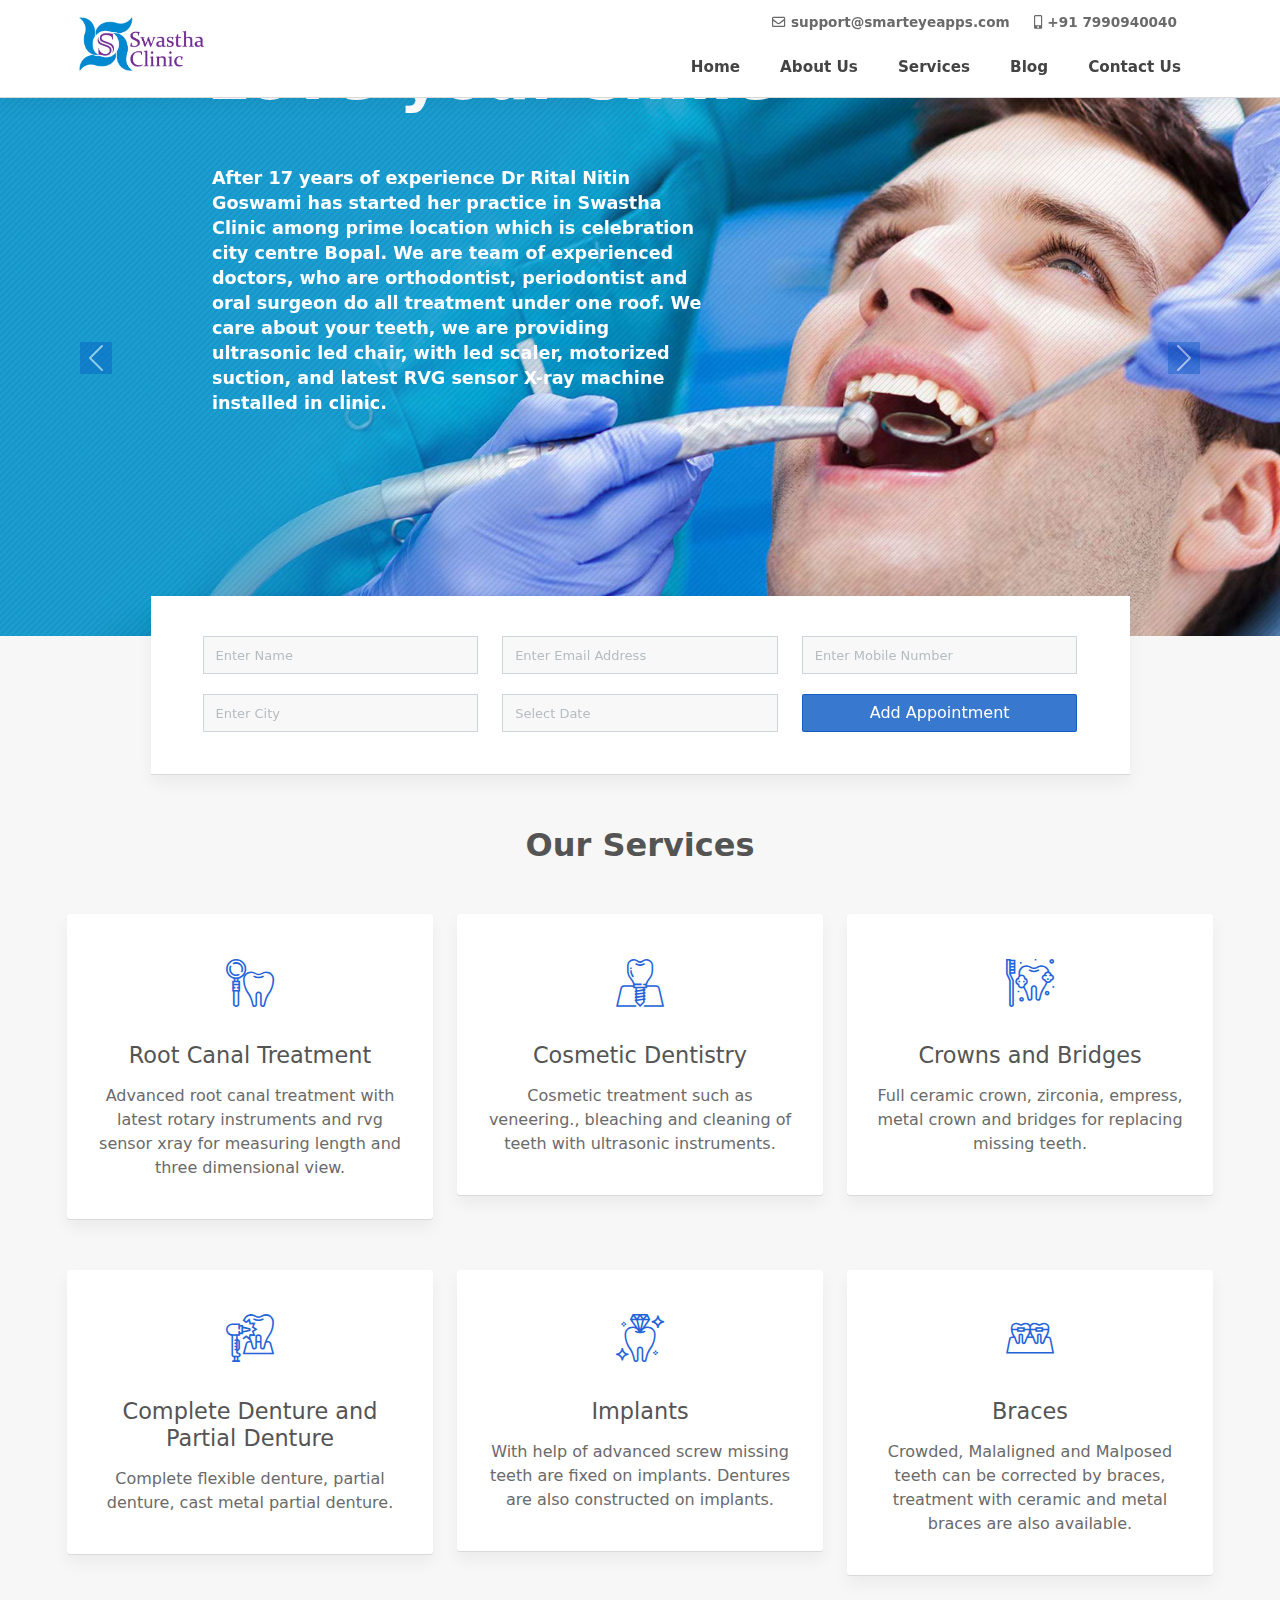
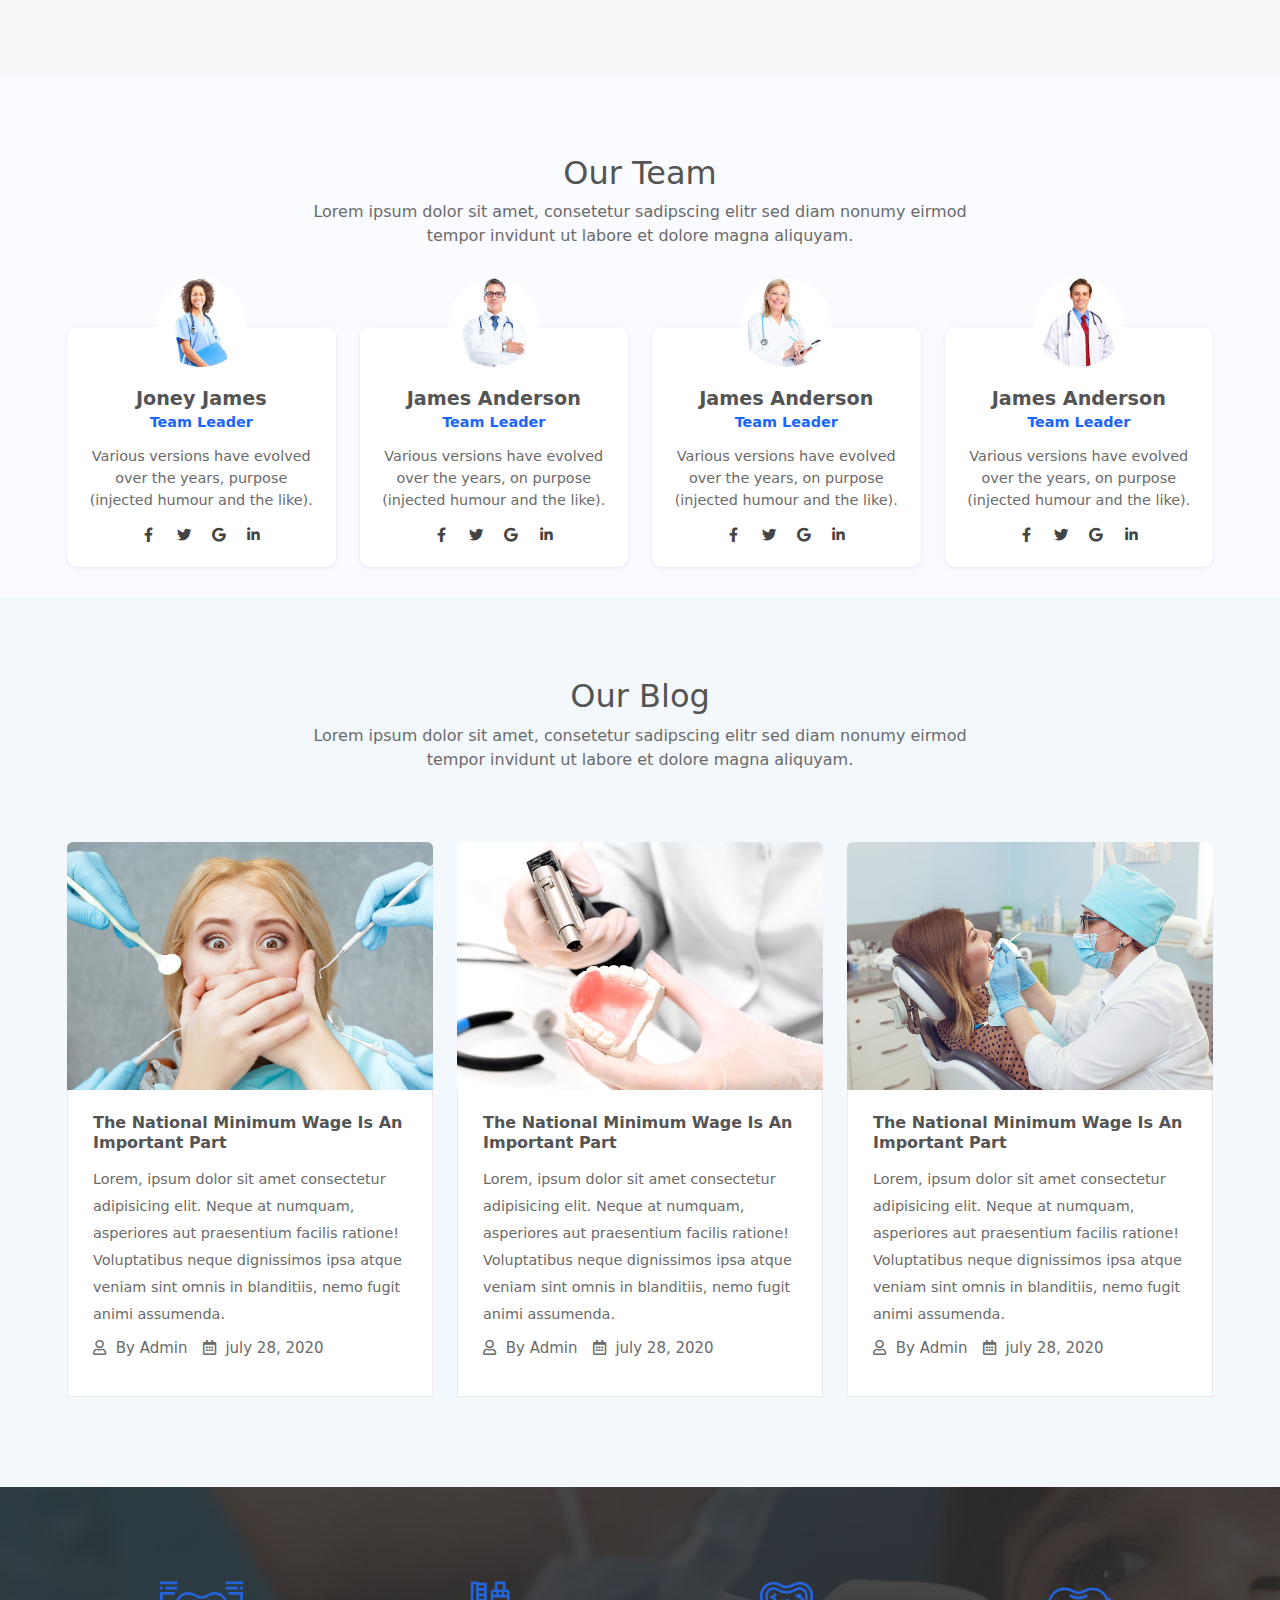
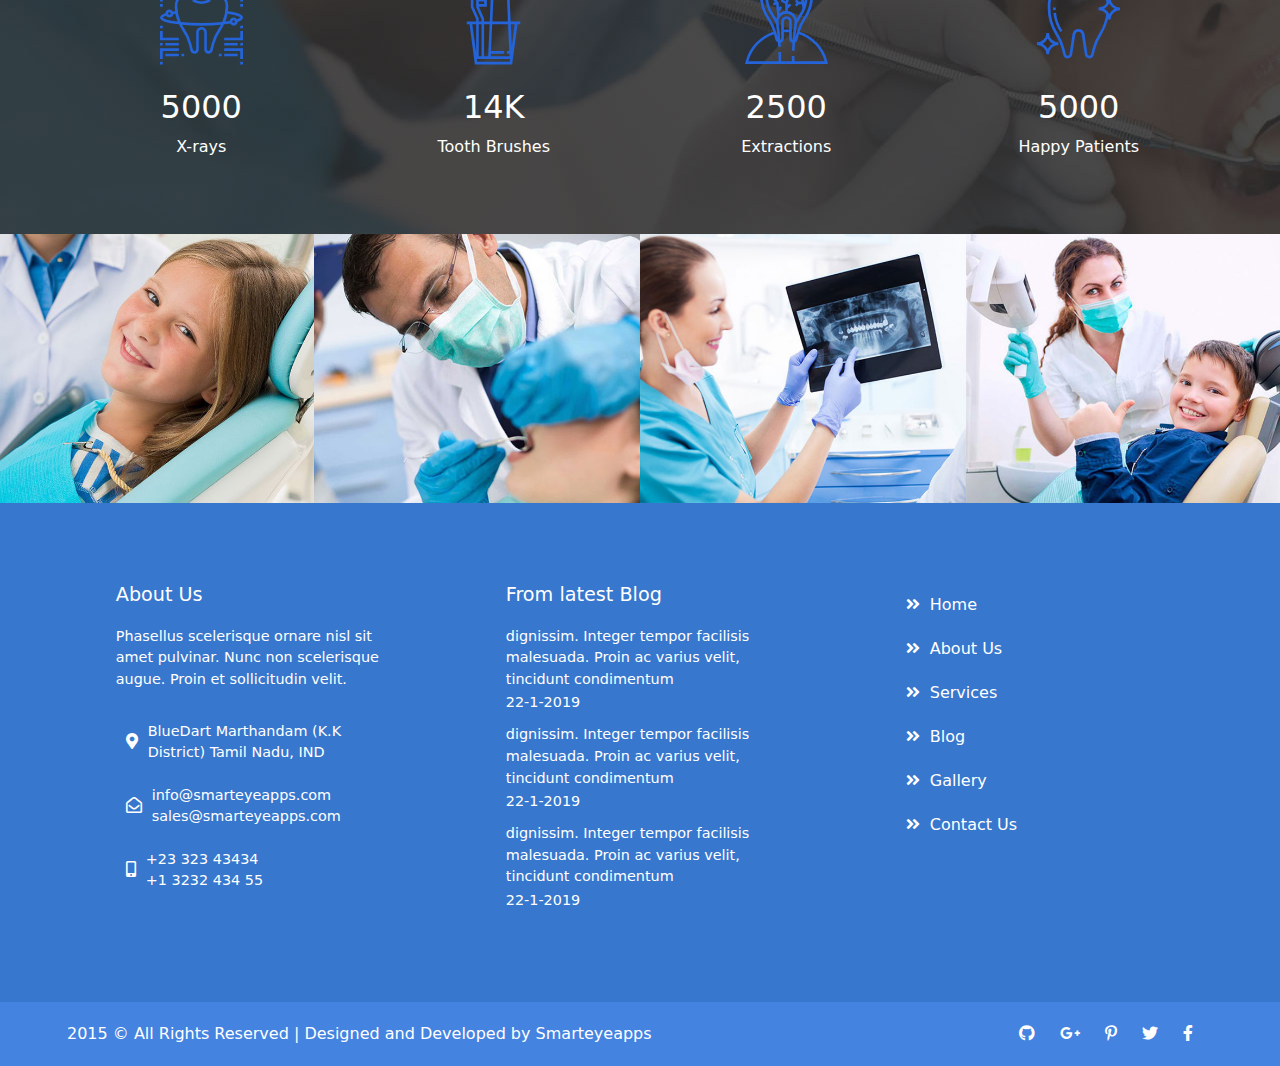
==== index.html @ 9135c77a "fix layout of slider in home page" ====
<!DOCTYPE html>
<html lang="en">
  <head>
    <meta charset="utf-8" />
    <meta
      name="viewport"
      content="width=device-width, initial-scale=1, shrink-to-fit=no"
    />
    <title>Free NGO Resonsive Website Tempalte | Smarteyeapps.com</title>
    <link
      rel="shortcut icon"
      href="assets/images/fav.png"
      type="image/x-icon"
    />
    <link
      href="https://fonts.googleapis.com/css2?family=Ubuntu:wght@400;500&display=swap"
      rel="stylesheet"
    />
    <link rel="shortcut icon" href="assets/images/fav.jpg" />
    <link rel="stylesheet" href="assets/css/bootstrap.min.css" />
    <link
      rel="stylesheet"
      href="https://cdn.jsdelivr.net/npm/bootstrap-icons@1.7.2/font/bootstrap-icons.css"
    />
    <link rel="stylesheet" href="assets/css/all.min.css" />
    <link rel="stylesheet" href="assets/css/style.css" />
    <link rel="stylesheet" href="assets/css/flaticon.css" />
  </head>

  <body>
    <header>
      <div class="head-row container">
        <div class="container">
          <div class="row">
            <div class="col-md-3 logocol">
              <!-- <img src="assets/images/logo.jpg" alt="" /> -->
              <img
                src="assets/images/swastha_logo.png"
                class="site-logo"
                alt=""
              />
              <a
                class="navbar-toggler d-block d-md-none"
                type="button"
                data-bs-toggle="collapse"
                data-bs-target="#navbarNav"
                aria-controls="navbarNav"
                aria-expanded="false"
                aria-label="Toggle navigation"
              >
                <i class="bi bi-list"></i>
              </a>
            </div>
            <div id="navbarNav" class="col-md-9 d-none d-md-block infocol">
              <div class="row d-none d-sm-block float-end info-row">
                <ul>
                  <li>
                    <i class="far fa-envelope"></i> support@smarteyeapps.com
                  </li>
                  <li><i class="fas fa-mobile-alt"></i> +91 7990940040</li>
                </ul>
              </div>
              <div class="nav-row">
                <ul>
                  <li><a href="index.html">Home</a></li>
                  <li><a href="aboutus.html">About Us</a></li>
                  <li><a href="services.html">Services</a></li>
                  <li><a href="blog.html">Blog</a></li>
                  <li><a href="contactus.html">Contact Us</a></li>
                </ul>
              </div>
            </div>
          </div>
        </div>
      </div>
    </header>

    <!--     Slider Code-->
    <div class="slider container-fluid">
      <div
        id="carouselExampleFade"
        class="carousel slide carousel-fade mb-3 mb-md-0"
        data-bs-ride="carousel"
      >
        <div class="carousel-inner">
          <div class="carousel-item active">
            <img
              src="assets/images/slide-1.jpg"
              class="d-block w-100"
              alt="..."
              style="aspect-ratio: 3/1.3; object-fit: cover"
            />
            <div class="carousel-caption d-none d-md-block">
              <h3 class="animate__animated animate__backInLeft text-white">
                Love your smile
              </h3>
              <p class="animate__animated animate__backInRight text-white">
                After 17 years of experience Dr Rital Nitin Goswami has started
                her practice in Swastha Clinic among prime location which is
                celebration city centre Bopal. We are team of experienced
                doctors, who are orthodontist, periodontist and oral surgeon do
                all treatment under one roof. We care about your teeth, we are
                providing ultrasonic led chair, with led scaler, motorized
                suction, and latest RVG sensor X-ray machine installed in
                clinic.
              </p>
            </div>
          </div>
          <div class="carousel-item">
            <img
              src="assets/images/s2.jpg"
              class="d-block w-100"
              alt="..."
              style="aspect-ratio: 3/1.3; object-fit: cover"
            />
            <div class="carousel-caption d-none d-md-block">
              <h3 class="animate__animated animate__backInLeft">
                Love your smile
              </h3>
              <p class="animate__animated animate__backInRight">
                After 17 years of experience Dr Rital Nitin Goswami has started
                her practice in Swastha Clinic among prime location which is
                celebration city centre Bopal. We are team of experienced
                doctors, who are orthodontist, periodontist and oral surgeon do
                all treatment under one roof. We care about your teeth, we are
                providing ultrasonic led chair, with led scaler, motorized
                suction, and latest RVG sensor X-ray machine installed in
                clinic.
              </p>
            </div>
          </div>
        </div>
        <a href="about.html" title="about"></a>
        <button
          class="carousel-control-prev"
          type="button"
          data-bs-target="#carouselExampleFade"
          data-bs-slide="prev"
        >
          <span class="carousel-control-prev-icon" aria-hidden="true"></span>
          <span class="visually-hidden">Previous</span>
        </button>
        <button
          class="carousel-control-next"
          type="button"
          data-bs-target="#carouselExampleFade"
          data-bs-slide="next"
        >
          <span class="carousel-control-next-icon" aria-hidden="true"></span>
          <span class="visually-hidden">Next</span>
        </button>
      </div>
    </div>

    <!--     Appointment Booking Bos-->

    <div class="container-fluid booking-container">
      <div class="container">
        <div class="col-md-10 mx-auto">
          <div class="booking-box row">
            <div class="col-md-4">
              <input
                type="text"
                placeholder="Enter Name"
                class="form-control"
              />
            </div>
            <div class="col-md-4">
              <input
                type="text"
                placeholder="Enter Email Address"
                class="form-control"
              />
            </div>
            <div class="col-md-4">
              <input
                type="text"
                placeholder="Enter Mobile Number"
                class="form-control"
              />
            </div>
            <div class="col-md-4">
              <input
                type="text"
                placeholder="Enter City"
                class="form-control"
              />
            </div>
            <div class="col-md-4">
              <input
                type="text"
                placeholder="Select Date"
                class="form-control"
              />
            </div>
            <div class="col-md-4">
              <button class="btn btn-primary w-100">Add Appointment</button>
            </div>
          </div>
        </div>
      </div>
    </div>

    <!--    Services Starts Here   -->

    <section class="services container-fluid">
      <div class="container">
        <div class="row section-title">
          <h2>Our Services</h2>
          <!-- <p>
            Lorem ipsum dolor sit amet, consectetur adipiscing elit. Morbi
            semper in magna quis tincidunt. Donec at nisi et eros blandit
            elementum fermentum eget augue
          </p> -->
        </div>
        <div class="servic-row row">
          <div class="servic-col col-md-4">
            <div class="servcover">
              <!-- <img src="assets/images/icon/001.png" alt="" /> -->
              <div class="service-icon">
                <i class="flaticon-020-decay"></i>
              </div>
              <h4>Root Canal Treatment</h4>
              <p>
                Advanced root canal treatment with latest rotary instruments and
                rvg sensor xray for measuring length and three dimensional view.
              </p>
            </div>
          </div>
          <div class="servic-col col-md-4">
            <div class="servcover">
              <!-- <img src="assets/images/icon/002.png" alt="" /> -->
              <div class="service-icon">
                <i class="flaticon-011-implants"></i>
              </div>
              <h4>Cosmetic Dentistry</h4>
              <p>
                Cosmetic treatment such as veneering., bleaching and cleaning of
                teeth with ultrasonic instruments.
              </p>
            </div>
          </div>
          <div class="servic-col col-md-4">
            <div class="servcover">
              <!-- <img src="assets/images/icon/003.png" alt="" /> -->
              <div class="service-icon">
                <i class="flaticon-024-toothbrush"></i>
              </div>
              <h4>Crowns and Bridges</h4>
              <p>
                Full ceramic crown, zirconia, empress, metal crown and bridges
                for replacing missing teeth.
              </p>
            </div>
          </div>
          <div class="servic-col col-md-4">
            <div class="servcover">
              <!-- <img src="assets/images/icon/004.png" alt="" /> -->
              <div class="service-icon">
                <i class="flaticon-019-dentist"></i>
              </div>
              <h4>Complete Denture and Partial Denture</h4>
              <p>
                Complete flexible denture, partial denture, cast metal partial
                denture.
              </p>
            </div>
          </div>
          <div class="servic-col col-md-4">
            <div class="servcover">
              <!-- <img src="assets/images/icon/005.png" alt="" /> -->
              <div class="service-icon">
                <i class="flaticon-001-tooth-4"></i>
              </div>
              <h4>Implants</h4>
              <p>
                With help of advanced screw missing teeth are fixed on implants.
                Dentures are also constructed on implants.
              </p>
            </div>
          </div>
          <div class="servic-col col-md-4">
            <div class="servcover">
              <!-- <img src="assets/images/icon/006.png" alt="" /> -->
              <div class="service-icon">
                <i class="flaticon-029-braces"></i>
              </div>
              <h4>Braces</h4>
              <p>
                Crowded, Malaligned and Malposed teeth can be corrected by
                braces, treatment with ceramic and metal braces are also
                available.
              </p>
            </div>
          </div>
        </div>
      </div>
    </section>

    <!--    Team Member Starts Here   -->

    <section id="teacher" class="team-member pt-5 contaienr-fluid">
      <div class="container">
        <div class="session-title">
          <h2>Our Team</h2>
          <p>
            Lorem ipsum dolor sit amet, consetetur sadipscing elitr sed diam
            nonumy eirmod <br />
            tempor invidunt ut labore et dolore magna aliquyam.
          </p>
        </div>
        <div class="team-row team row">
          <div class="team-col col-md-3">
            <div class="teamdiv">
              <div class="image-part">
                <img src="assets/images/team/d4.jpg" alt="" />
              </div>
              <div class="detail-part">
                <h3>Joney James</h3>
                <span>Team Leader</span>
                <p>
                  Various versions have evolved over the years, purpose
                  (injected humour and the like).
                </p>
                <div class="social-links">
                  <a href="#" tabindex="-1"
                    ><i class="fab fa-facebook-f"></i
                  ></a>
                  <a href="#" tabindex="-1"><i class="fab fa-twitter"></i></a>
                  <a href="#" tabindex="-1"><i class="fab fa-google"></i></a>
                  <a href="#" tabindex="-1"
                    ><i class="fab fa-linkedin-in"></i
                  ></a>
                </div>
              </div>
            </div>
          </div>
          <div class="team-col col-md-3">
            <div class="teamdiv">
              <div class="image-part">
                <img src="assets/images/team/d3.jpg" alt="" />
              </div>
              <div class="detail-part">
                <h3>James Anderson</h3>
                <span>Team Leader</span>
                <p>
                  Various versions have evolved over the years, on purpose
                  (injected humour and the like).
                </p>
                <div class="social-links">
                  <a href="#" tabindex="-1"
                    ><i class="fab fa-facebook-f"></i
                  ></a>
                  <a href="#" tabindex="-1"><i class="fab fa-twitter"></i></a>
                  <a href="#" tabindex="-1"><i class="fab fa-google"></i></a>
                  <a href="#" tabindex="-1"
                    ><i class="fab fa-linkedin-in"></i
                  ></a>
                </div>
              </div>
            </div>
          </div>
          <div class="team-col col-md-3">
            <div class="teamdiv">
              <div class="image-part">
                <img src="assets/images/team/d2.jpg" alt="" />
              </div>
              <div class="detail-part">
                <h3>James Anderson</h3>
                <span>Team Leader</span>
                <p>
                  Various versions have evolved over the years, on purpose
                  (injected humour and the like).
                </p>
                <div class="social-links">
                  <a href="#" tabindex="-1"
                    ><i class="fab fa-facebook-f"></i
                  ></a>
                  <a href="#" tabindex="-1"><i class="fab fa-twitter"></i></a>
                  <a href="#" tabindex="-1"><i class="fab fa-google"></i></a>
                  <a href="#" tabindex="-1"
                    ><i class="fab fa-linkedin-in"></i
                  ></a>
                </div>
              </div>
            </div>
          </div>
          <div class="team-col col-md-3">
            <div class="teamdiv">
              <div class="image-part">
                <img src="assets/images/team/d1.jpg" alt="" />
              </div>
              <div class="detail-part">
                <h3>James Anderson</h3>
                <span>Team Leader</span>
                <p>
                  Various versions have evolved over the years, on purpose
                  (injected humour and the like).
                </p>
                <div class="social-links">
                  <a href="#" tabindex="-1"
                    ><i class="fab fa-facebook-f"></i
                  ></a>
                  <a href="#" tabindex="-1"><i class="fab fa-twitter"></i></a>
                  <a href="#" tabindex="-1"><i class="fab fa-google"></i></a>
                  <a href="#" tabindex="-1"
                    ><i class="fab fa-linkedin-in"></i
                  ></a>
                </div>
              </div>
            </div>
          </div>
        </div>
      </div>
    </section>

    <section class="bg-06">
      <div class="container">
        <div class="row">
          <div class="session-title">
            <h2>Our Blog</h2>
            <p>
              Lorem ipsum dolor sit amet, consetetur sadipscing elitr sed diam
              nonumy eirmod <br />
              tempor invidunt ut labore et dolore magna aliquyam.
            </p>
          </div>

          <div class="col-lg-4 col-md-4 col-sm-6 col-12">
            <article class="blog-sub">
              <div class="blog-content">
                <img src="assets/images/blog/b1.jpg" />
              </div>
              <div class="blog-content-section">
                <div class="blo-content-title">
                  <h4>The National Minimum Wage Is An Important Part</h4>
                  <p>
                    Lorem, ipsum dolor sit amet consectetur adipisicing elit.
                    Neque at numquam, asperiores aut praesentium facilis
                    ratione! Voluptatibus neque dignissimos ipsa atque veniam
                    sint omnis in blanditiis, nemo fugit animi assumenda.
                  </p>
                </div>
                <div class="blog-admin">
                  <ol>
                    <li><i class="far fa-user"></i> By Admin</li>
                    <li><i class="far fa-calendar-alt"></i> july 28, 2020</li>
                  </ol>
                </div>
              </div>
            </article>
          </div>

          <div class="col-lg-4 col-md-4 col-sm-6 col-12">
            <article class="blog-sub">
              <div class="blog-content">
                <img src="assets/images/blog/b2.jpg" />
              </div>
              <div class="blog-content-section">
                <div class="blo-content-title">
                  <h4>The National Minimum Wage Is An Important Part</h4>
                  <p>
                    Lorem, ipsum dolor sit amet consectetur adipisicing elit.
                    Neque at numquam, asperiores aut praesentium facilis
                    ratione! Voluptatibus neque dignissimos ipsa atque veniam
                    sint omnis in blanditiis, nemo fugit animi assumenda.
                  </p>
                </div>
                <div class="blog-admin">
                  <ol>
                    <li><i class="far fa-user"></i> By Admin</li>
                    <li><i class="far fa-calendar-alt"></i> july 28, 2020</li>
                  </ol>
                </div>
              </div>
            </article>
          </div>

          <div class="col-lg-4 col-md-4 col-sm-6 col-12">
            <article class="blog-sub">
              <div class="blog-content">
                <img src="assets/images/blog/b3.jpg" />
              </div>
              <div class="blog-content-section">
                <div class="blo-content-title">
                  <h4>The National Minimum Wage Is An Important Part</h4>
                  <p>
                    Lorem, ipsum dolor sit amet consectetur adipisicing elit.
                    Neque at numquam, asperiores aut praesentium facilis
                    ratione! Voluptatibus neque dignissimos ipsa atque veniam
                    sint omnis in blanditiis, nemo fugit animi assumenda.
                  </p>
                </div>
                <div class="blog-admin">
                  <ol>
                    <li><i class="far fa-user"></i> By Admin</li>
                    <li><i class="far fa-calendar-alt"></i> july 28, 2020</li>
                  </ol>
                </div>
              </div>
            </article>
          </div>
        </div>
      </div>
    </section>

    <!-- Facts section -->
    <section
      class="facts-section set-bg d-flex justify-content-center align-items-center"
    >
      <div class="container">
        <div class="row">
          <div
            class="col-md-3 col-sm-6 fact mb-3 d-flex flex-column align-items-center justify-content-center"
          >
            <i class="flaticon-003-tooth-3"></i>
            <h2>5000</h2>
            <p class="text-center">X-rays</p>
          </div>
          <div
            class="col-md-3 col-sm-6 fact mb-3 d-flex flex-column align-items-center justify-content-center"
          >
            <i class="flaticon-002-toothbrush-1"></i>
            <h2>14K</h2>
            <p class="text-center">Tooth Brushes</p>
          </div>
          <div
            class="col-md-3 col-sm-6 fact mb-3 d-flex flex-column align-items-center justify-content-center"
          >
            <i class="flaticon-030-tooth"></i>
            <h2>2500</h2>
            <p class="text-center">Extractions</p>
          </div>
          <div
            class="col-md-3 col-sm-6 fact mb-3 d-flex flex-column align-items-center justify-content-center"
          >
            <i class="flaticon-023-tooth-1"></i>
            <h2>5000</h2>
            <p class="text-center">Happy Patients</p>
          </div>
        </div>
      </div>
    </section>

    <!-- Gallery -->

    <div id="gallery" class="gallery-section">
      <div class="container-fluid">
        <div class="row">
          <div class="col-lg-3 col-sm-6 p-0">
            <img id="myImg1" src="assets/images/gallery/1.jpg" alt="" />
          </div>
          <div class="col-lg-3 col-sm-6 p-0">
            <img id="myImg2" src="assets/images/gallery/2.jpg" alt="" />
          </div>
          <div class="col-lg-3 col-sm-6 p-0">
            <img id="myImg3" src="assets/images/gallery/3.jpg" alt="" />
          </div>
          <div class="col-lg-3 col-sm-6 p-0">
            <img id="myImg4" src="assets/images/gallery/4.jpg" alt="" />
          </div>
        </div>
      </div>
    </div>

    <footer>
      <div class="container">
        <div class="row d-flex justify-content-around">
          <div class="col-md-3 about">
            <h2>About Us</h2>
            <p>
              Phasellus scelerisque ornare nisl sit amet pulvinar. Nunc non
              scelerisque augue. Proin et sollicitudin velit.
            </p>

            <div class="foot-address">
              <div class="icon">
                <i class="fas fa-map-marker-alt"></i>
              </div>
              <div class="addet">
                BlueDart Marthandam (K.K District) Tamil Nadu, IND
              </div>
            </div>
            <div class="foot-address">
              <div class="icon">
                <i class="far fa-envelope-open"></i>
              </div>
              <div class="addet">
                info@smarteyeapps.com <br />
                sales@smarteyeapps.com
              </div>
            </div>
            <div class="foot-address">
              <div class="icon">
                <i class="fas fa-mobile-alt"></i>
              </div>
              <div class="addet">
                +23 323 43434 <br />
                +1 3232 434 55
              </div>
            </div>
          </div>
          <div class="col-md-3 fotblog">
            <h2>From latest Blog</h2>
            <div class="blohjb">
              <p>
                dignissim. Integer tempor facilisis malesuada. Proin ac varius
                velit, tincidunt condimentum
              </p>
              <span>22-1-2019</span>
            </div>
            <div class="blohjb">
              <p>
                dignissim. Integer tempor facilisis malesuada. Proin ac varius
                velit, tincidunt condimentum
              </p>
              <span>22-1-2019</span>
            </div>
            <div class="blohjb">
              <p>
                dignissim. Integer tempor facilisis malesuada. Proin ac varius
                velit, tincidunt condimentum
              </p>
              <span>22-1-2019</span>
            </div>
          </div>
          <div class="col-md-3 glink">
            <ul>
              <li>
                <a href="index.html"
                  ><i class="fas fa-angle-double-right"></i>Home</a
                >
              </li>
              <li>
                <a href="aboutus.html"
                  ><i class="fas fa-angle-double-right"></i>About Us</a
                >
              </li>
              <li>
                <a href="services.html"
                  ><i class="fas fa-angle-double-right"></i>Services</a
                >
              </li>
              <li>
                <a href="blog.html"
                  ><i class="fas fa-angle-double-right"></i>Blog</a
                >
              </li>
              <li>
                <a href="index.html#gallery"
                  ><i class="fas fa-angle-double-right"></i>Gallery</a
                >
              </li>
              <li>
                <a href="contactus.html"
                  ><i class="fas fa-angle-double-right"></i>Contact Us</a
                >
              </li>
            </ul>
          </div>
          <!-- <div class="col-md-3 tags">
            <h2>Opening Hours</h2>
            <p class="mb-3" style="font-weight: 500">Monday - Saturday</p>
            <div class="d-flex flex-column gap-2" style="font-size: 0.9rem">
              <p>Morning: 9:00 AM - 1:00 PM</p>
              <p>Evening: 4:00 PM - 8:00 PM</p>
            </div>
          </div> -->
          <!-- <div class="col-md-3 tags">
            <h2>Easy Tags</h2>
            <ul>
              <li>Finance</li>
              <li>Web Design</li>
              <li>Internet Pro</li>
              <li>Node Js</li>
              <li>Java Swing</li>
              <li>Angular Js</li>
              <li>Vue Js</li>
            </ul>
          </div> -->
        </div>
      </div>
    </footer>
    <div class="copy">
      <div class="container">
        <a href="https://www.smarteyeapps.com/"
          >2015 &copy; All Rights Reserved | Designed and Developed by
          Smarteyeapps</a
        >
        <span>
          <a><i class="fab fa-github"></i></a>
          <a><i class="fab fa-google-plus-g"></i></a>
          <a><i class="fab fa-pinterest-p"></i></a>
          <a><i class="fab fa-twitter"></i></a>
          <a
            href="https://www.facebook.com/Swastha-dental-clinic-2332817366838976/"
            target="_blank"
            ><i class="fab fa-facebook-f"></i
          ></a>
        </span>
      </div>
    </div>

    <!-- <section
      class="footer-top-section set-bg"
      data-setbg="assets/images/footer-bg.jpg"
    >
      <div class="container">
        <div class="row">
          <div class="col-lg-6">
            <div class="footer-widget">
              <div class="fw-about">
                <img
                  src="./assets/images/swastha_logo.png"
                  class="w-50 mx-auto d-block footer-logo"
                  alt=""
                />
                <div class="fw-social">
                  <a
                    href="https://www.facebook.com/Swastha-dental-clinic-2332817366838976/"
                    target="_blank"
                    ><i class="fab fa-facebook"></i
                  ></a>
                  <a href=""><i class="fab fa-twitter"></i></a>
                </div>
              </div>
            </div>
          </div>
          <div class="col-lg-6 col-md-7">
            <div class="footer-widget">
              <div class="fw-timetable">
                <div class="fw-title">Opening Hours</div>
                <div class="days">Monday - Saturday</div>
                <div class="timetable-content">
                  <table>
                    <tr> -->
    <!-- <td>Monday - Saturday</td> -->
    <!-- <td>9:00 AM - 8:00 PM</td> -->
    <!-- </tr> -->
    <!-- <tr>
                    <td>Tuesday</td>
                    <td>9:00 AM - 8:00 PM</td>
                  </tr>
                  <tr>
                    <td>Wednesday</td>
                    <td>9:00 AM - 8:00 PM</td>
                  </tr>
                  <tr>
                    <td>Thursday</td>
                    <td>9:00 AM - 8:00 PM</td>
                  </tr>
                  <tr>
                    <td>Friday</td>
                    <td>9:00 AM - 8:00 PM</td>
                  </tr>
                  <tr>
                    <td>Saturday</td>
                    <td>9:00 AM - 8:00 PM</td>
                  </tr>
                  <tr></tr> -->
    <!-- <tr>
                      <td>Morning: 9:00 AM - 1:00 PM</td>
                    </tr>
                    <tr>
                      <td>Evening: 4:00 PM - 8:00 PM</td>
                    </tr> -->
    <!-- <p>Break Time:  1:00 PM - 4:00 PM  </p> -->
    <!-- </table>
                </div>
              </div>
            </div>
          </div>
        </div>
      </div>
    </section>  -->
  </body>

  <script src="assets/js/jquery-3.2.1.min.js"></script>
  <script src="assets/js/popper.min.js"></script>
  <script src="assets/js/bootstrap.bundle.min.js"></script>
  <script src="assets/plugins/scroll-fixed/jquery-scrolltofixed-min.js"></script>
  <script src="assets/js/script.js"></script>
</html>
---- assets/css/style.css ----
/* =======================================================================
Template Name: Youtubers
Author:  SmartEye Technologies
Author URI: www.smarteyeapps.com
Version: 1.0
coder name:Prabin Raja
Description: This Template is created for Youtubers
======================================================================= */
/* ===================================== Import Variables ================================== */
@import url(https://fonts.googleapis.com/css?family=Montserrat:300,400,600,700);
@import url(https://fonts.googleapis.com/css?family=Arimo:300,400,400italic,700,700italic);
/* ===================================== Basic CSS ==================================== */
* {
  margin: 0px;
  padding: 0px;
  list-style: none;
}

img {
  max-width: 100%;
}

a {
  text-decoration: none;
  outline: none;
  color: #444;
}

a:hover {
  color: #444;
}

ul {
  margin-bottom: 0;
  padding-left: 0;
}

a:hover,
a:focus,
input,
textarea {
  text-decoration: none;
  outline: none;
}

.center {
  text-align: center;
}

.left {
  text-align: left;
}

.right {
  text-align: right;
}

.cp {
  cursor: pointer;
}

html,
body {
  height: 100%;
}

p {
  margin-bottom: 0px;
  width: 100%;
}

.no-padding {
  padding: 0px;
}

.no-margin {
  margin: 0px;
}

.hid {
  display: none;
}

.top-mar {
  margin-top: 15px;
}

.h-100 {
  height: 100%;
}

::placeholder {
  color: #747f8a !important;
  font-size: 13px;
  opacity: 0.5 !important;
}

.container-fluid {
  padding: 0px;
}

h1,
h2,
h3,
h4,
h5,
h6 {
  color: #545454;
}

body {
  background-color: #f1f1f145 !important;
  -webkit-font-smoothing: antialiased;
  -moz-osx-font-smoothing: grayscale;
  text-rendering: optimizeLegibility;
  color: #6a6a6a;
  overflow-x: hidden;
}

.section-title {
  padding: 30px;
  margin: 0px;
  margin-bottom: 20px;
}
@media screen and (max-width: 767px) {
  .section-title {
    padding: 5px;
  }
}
.section-title h2 {
  width: 100%;
  text-align: center;
  font-weight: 600;
  margin-bottom: 0px;
}
.section-title p {
  max-width: 850px;
  text-align: center;
  float: none;
  margin: auto;
  font-size: 0.9rem;
  margin-top: 6px;
}
.section-title span {
  float: right;
  font-style: italic;
}

.inner-title {
  padding: 20px;
  padding-left: 0px;
  margin: 0px;
  margin-bottom: 10px;
  padding-bottom: 0px;
  border-bottom: 1px solid #ccccccc4;
  display: block;
  padding-right: 0px;
}
.inner-title h2 {
  width: 100%;
  text-align: center;
  font-size: 1rem;
  font-weight: 600;
  text-align: left;
  border-bottom: 1px solid #863dd9;
  padding-bottom: 10px;
  margin-bottom: 0px;
  width: 300px;
}
.inner-title p {
  width: 100%;
  text-align: center;
}
.inner-title .btn {
  float: right;
  margin-top: -38px;
  font-weight: 600;
  font-size: 0.8rem;
}

.page-nav {
  background-size: 100%;
  padding: 68px;
  padding-top: 145px;
  text-align: center;
  background-color: #eaeaea;
}
.page-nav ul {
  float: none;
  margin: auto;
}
@media screen and (max-width: 992px) {
  .page-nav {
    background-size: auto;
  }
}
@media screen and (max-width: 767px) {
  .page-nav {
    padding-top: 140px;
    padding-bottom: 40px;
  }
}
@media screen and (max-width: 356px) {
  .page-nav {
    padding-top: 140px;
    padding-bottom: 40px;
  }
}
.page-nav h2 {
  font-size: 28px;
  width: 100%;
  font-weight: 700;
  color: #444;
  text-align: left;
  padding-left: 30px;
}
@media screen and (max-width: 600px) {
  .page-nav h2 {
    font-size: 26px;
  }
}
.page-nav ul li {
  float: left;
  margin-right: 10px;
  margin-top: 10px;
  font-size: 16px;
  font-size: 0.93rem;
  font-weight: 600;
  color: #444;
}
.page-nav ul li i {
  width: 30px;
  text-align: center;
  color: #444;
}
.page-nav ul li a {
  color: #444;
  font-size: 0.93rem;
  font-weight: 600;
}

.btn-success {
  background-color: #51be78;
  border-color: #51be78;
}
.btn-success:hover {
  background-color: #51be78 !important;
  border-color: #51be78 !important;
}
.btn-success:active {
  background-color: #51be78 !important;
  border-color: #51be78 !important;
}
.btn-success:focus {
  background-color: #51be78 !important;
  border-color: #51be78 !important;
  box-shadow: none !important;
}

.btn-primary {
  background-color: rgba(6, 86, 194, 0.8);
  border-color: rgba(6, 86, 194, 0.8);
}
.btn-primary:hover {
  background-color: rgba(6, 86, 194, 0.8) !important;
  border-color: rgba(6, 86, 194, 0.8) !important;
}
.btn-primary:active {
  background-color: rgba(6, 86, 194, 0.8) !important;
  border-color: rgba(6, 86, 194, 0.8) !important;
}
.btn-primary:focus {
  background-color: rgba(6, 86, 194, 0.8) !important;
  border-color: rgba(6, 86, 194, 0.8) !important;
  box-shadow: none !important;
}

.btn {
  box-shadow: 0 3px 1px -2px rgba(0, 0, 0, 0.2), 0 2px 2px 0 rgba(0, 0, 0, 0.14),
    0 1px 5px 0 rgba(0, 0, 0, 0.12);
  border-radius: 2px;
}

.form-control:focus {
  box-shadow: none !important;
  border: 1px solid #ccc;
}

.btn-light {
  background-color: #fff;
  color: #3f3f3f;
}

.collapse.show {
  display: block !important;
}

.form-control:focus {
  box-shadow: none;
  border: 1px solid #ccc;
}

.form-control {
  background-color: #f8f8f8;
  margin-bottom: 20px;
}
.form-control:focus {
  background-color: #fff;
  border-color: #ccc;
}

.container {
  max-width: 1170px;
}
@media screen and (max-width: 575px) {
  .container {
    padding: 10px 15px;
  }
}

header {
  background-color: #fff;
  box-shadow: 0 0.5rem 1rem rgba(0, 0, 0, 0.05),
    inset 0 -1px 0 rgba(0, 0, 0, 0.15);
  position: absolute;
  z-index: 999;
  width: 100%;
}

.contact-header {
  position: static;
}

@media screen and (max-width: 575px) {
  header .head-row {
    padding: 0px;
  }
}
header .logocol {
  padding-top: 17px;
}
header .logocol img {
  max-width: 250px;
}
@media screen and (max-width: 767px) {
  header .logocol img {
    margin-bottom: 10px;
  }
}
@media screen and (max-width: 767px) {
  header .logocol {
    padding-right: 0px;
  }
}
header .infocol .info-row {
  margin-right: auto;
  float: right;
}
header .infocol .info-row ul li {
  float: left;
  padding-right: 15px;
  padding: 12px;
  font-weight: 600;
  font-size: 0.85rem;
}
header .infocol .nav-row {
  display: inline-block;
  width: 100%;
}
header .infocol .nav-row ul {
  float: right;
}
@media screen and (max-width: 575px) {
  header .infocol .nav-row ul {
    width: 100%;
  }
}
header .infocol .nav-row ul li {
  float: left;
  padding: 12px 20px;
  font-weight: 600;
  font-size: 0.95rem;
}
@media screen and (max-width: 575px) {
  header .infocol .nav-row ul li {
    float: none;
    width: 100%;
  }
}
header .navbar-toggler {
  float: right;
}
header .navbar-toggler i {
  font-size: 2rem;
  margin-top: 5px;
}

.header-info {
  padding-top: 46px;
  padding-bottom: 7px;
  border-top: 1px solid #dce1e5;
  background: #eff2f4;
}
.hi-item {
  margin-bottom: 30px;
}
.hi-item .hs-icon {
  float: left;
  margin-right: 22px;
}
.hi-item .hi-content {
  padding-left: 40px;
}
.hi-item .hi-content p {
  font-size: 16px;
  color: #8e8e8e;
  margin-bottom: 0;
}

.slider {
  padding-top: 80px;
  border-top: 1px solid #ccc;
}
@media screen and (max-width: 767px) {
  .slider {
    padding-top: 81x;
  }
}
@media screen and (max-width: 575px) {
  .slider {
    padding-top: 101px;
  }
}
.slider .carousel-caption {
  bottom: 190px;
}
@media screen and (max-width: 930px) {
  .slider .carousel-caption {
    bottom: 70px;
  }
}
@media screen and (max-width: 1130px) {
  .slider .carousel-caption {
    /* bottom: 70px; */
    bottom: 30px;
  }
  .slider .carousel-caption h3 {
    font-size: 2rem !important;
  }
  .slider .carousel-caption .container {
    padding: 0px;
  }
}
.slider .carousel-caption h3 {
  width: fit-content;
  text-align: left;
  color: rgba(6, 86, 194, 0.8);
  padding: 10px 15px;
  font-size: 4rem;
  font-weight: 600;
  margin-bottom: 30px;
}
.slider .carousel-caption p {
  color: rgba(6, 86, 194, 0.8);
  width: 60%;
  text-align: left;
  padding: 10px 20px;
  font-weight: 600;
  font-size: 1rem;
  line-height: 25px;
  font-size: 1.1rem;
}
.slider .carousel-control-prev-icon {
  background-color: rgba(6, 86, 194, 0.8);
  padding: 10px;
}
.slider .carousel-control-next-icon {
  background-color: rgba(6, 86, 194, 0.8);
}

.booking-container {
  position: absolute;
  margin-top: -40px;
  z-index: 999;
}
.booking-container .booking-box {
  background-color: #fff;
  box-shadow: 0 0.5rem 1rem rgba(0, 0, 0, 0.05),
    inset 0 -1px 0 rgba(0, 0, 0, 0.15);
  padding: 40px;
  padding-bottom: 23px;
}
.booking-container .booking-box input {
  border-radius: 0px;
}
.booking-container .booking-box button {
  box-shadow: none;
}

.services {
  background-color: #f7f7f7;
  padding: 50px;
  padding-top: 160px;
}
@media screen and (max-width: 940px) {
  .services {
    padding: 30px 10px;
  }
}
.services .servic-row .servcover {
  border-radius: 10px;
  box-shadow: 0 0.5rem 1rem rgba(0, 0, 0, 0.05),
    inset 0 -1px 0 rgba(0, 0, 0, 0.15);
  background-color: #fff;
  padding: 30px;
  text-align: center;
}
.services .servic-row .servcover img,
.services .servic-row .servcover {
  margin-bottom: 20px;
  border-radius: 3px;
}
.services .servic-row .servcover h4 {
  margin-bottom: 15px;
  font-size: 1.4rem;
}
.services .servic-row .servcover p {
  margin-bottom: 10px;
}
.services .servic-row .span {
  background-color: #17adb6;
  color: #fff;
  padding: 5px 25px;
  font-weight: 600;
  border-radius: 15px;
  box-shadow: 0 2px 5px 0 rgba(0, 0, 0, 0.16), 0 2px 10px 0 rgba(0, 0, 0, 0.12);
  margin: auto;
  margin-top: -17px;
  margin-left: -20px;
  width: 120px;
}
.services .servic-row .servic-col {
  text-align: center;
  margin-bottom: 30px;
}
.services .servic-row .mor-cover {
  position: absolute;
  margin-top: -15px;
}

.team-member {
  background-color: #f9fbff;
}

.team-row .team-col .teamdiv {
  margin-bottom: 30px;
}

.team-row .team-col .teamdiv .image-part {
  text-align: center;
}

.team-row .team-col .teamdiv .image-part img {
  width: 90px;
  border-radius: 50px;
  margin-bottom: -40px;
}

.team-row .team-col .teamdiv .detail-part {
  background-color: #fff;
  border-radius: 10px;
  padding: 20px;
  padding-top: 60px;
  text-align: center;
  box-shadow: 0 2px 3px 0 rgba(218, 218, 253, 0.35),
    0 0px 3px 0 rgba(206, 206, 238, 0.35);
}

.team-row .team-col .teamdiv .detail-part h3 {
  font-weight: 600;
  font-size: 1.2rem;
  margin-bottom: 0px;
}

.team-row .team-col .teamdiv .detail-part span {
  color: #1965fd;
  font-weight: 600;
  font-size: 0.9rem;
}

.team-row .team-col .teamdiv .detail-part p {
  margin-top: 12px;
  margin-bottom: 12px;
  font-size: 0.9rem;
}

.team-row .team-col .teamdiv .detail-part .social-links a i {
  width: 30px;
  text-align: center;
  font-size: 0.9rem;
}

.session-title {
  padding: 30px;
  margin: 0px;
}

.session-title h2 {
  width: 100%;
  text-align: center;
}

.session-title p {
  width: 100%;
  text-align: center;
}

.footer-ablove {
  padding: 30px;
  background-color: #05939c;
  color: #fff;
  font-size: 1.5rem;
}

.footer-ablove .btn {
  float: right;
  background-color: #fff;
  font-family: "mouse-500", Arial, Helvetica, sans-serif;
}

footer {
  padding: 80px 50px;
  background-color: rgba(6, 86, 194, 0.8);
  color: #fff;
}

@media screen and (max-width: 940px) {
  footer {
    padding: 50px 10px;
  }
}
footer h2 {
  font-size: 1.2rem;
  margin-bottom: 20px;
  color: #fff;
}

footer .about p {
  font-size: 0.9em;
  margin-bottom: 20px;
}

footer .about .foot-address {
  display: flex;
}

footer .about .foot-address .icon {
  padding: 20px 10px;
}

footer .about .foot-address .addet {
  font-size: 0.9rem;
  margin: auto 0px;
}

footer .fotblog .blohjb {
  margin-bottom: 10px;
}

footer .fotblog .blohjb p {
  font-size: 0.9rem;
}

footer .fotblog .blohjb span {
  font-size: 0.9rem;
}

footer .glink ul li {
  padding: 10px;
}

footer .glink ul li i {
  margin-right: 10px;
}

footer .glink ul li a {
  color: #fff;
}

footer .tags ul li {
  float: left;
  padding: 8px;
  margin-right: 8px;
  margin-bottom: 8px;
  border: 1px solid #ccc;
}

.copy {
  padding: 20px;
  background-color: rgba(2, 86, 214, 0.73);
  color: #fff;
}

.copy a {
  color: #fff;
}

.copy span {
  float: right;
}

.copy span i {
  margin-right: 20px;
}

.cop-ck {
  padding: 20px;
  background-color: #ffffffbd;
}
.cop-ck h2 {
  font-size: 1.2rem;
  margin-bottom: 20px;
}

.bg-06 {
  padding: 3.125rem 0;
  position: relative;
  background: #f3f8fc;
  overflow: hidden;
}
.bg-06 .blog-sub {
  position: relative;
  margin: 20px 0px;
  padding: 20px 0px;
}
.bg-06 .blog-sub .blog-content {
  border-top-right-radius: 6px;
  border-top-left-radius: 6px;
  position: relative;
  display: block;
  overflow: hidden;
}
.bg-06 .blog-sub .blog-content-section {
  padding: 20px 25px;
  background: #fff;
  border: solid 1px #eee8e8;
  border-top: 0;
  display: block;
  width: 100%;
}
.bg-06 .blog-sub .blog-content-section .blo-content-title h4 {
  font-size: 1rem;
  font-weight: 600;
  padding: 3px 0px;
}
.bg-06 .blog-sub .blog-content-section .blo-content-title p {
  padding: 3px 0px;
  line-height: 27px;
  font-size: 0.9rem;
}
.bg-06 .blog-sub .blog-content-section .blog-admin {
  margin: 5px 0px;
}
.bg-06 .blog-sub .blog-content-section .blog-admin ol {
  padding-left: 0px;
}
.bg-06 .blog-sub .blog-content-section .blog-admin ol li {
  display: inline-block;
  font-size: 15px;
  margin: 0 5px 0 0;
  margin-right: 10px;
}
.bg-06 .blog-sub .blog-content-section .blog-admin ol li i {
  padding: 0 5px 0 0;
}

.about-coo {
  background-color: #fff;
  padding: 50px;
}
@media screen and (max-width: 940px) {
  .about-coo {
    padding: 30px 10px;
  }
  .booking-container {
    position: relative;
    top: 5px;
  }
}
.about-coo .about-row .about-img {
  text-align: center;
  margin: auto;
}
.about-coo .about-row .about-img img {
  background-color: #fff;
  padding: 10px;
  box-shadow: 0 2px 5px 0 rgba(0, 0, 0, 0.16), 0 2px 10px 0 rgba(0, 0, 0, 0.12);
}
@media only screen and (max-width: 767px) {
  .about-coo .about-row .about-img img {
    width: 100%;
  }
  .booking-container {
    z-index: -1;
  }
}
@media only screen and (max-width: 476px) {
  .about-coo .about-row .about-img img {
    margin-bottom: 30px;
  }
}
.about-coo .about-row .about-text h1 {
  margin-bottom: 30px;
  font-size: 2rem;
  line-height: 40px;
}
.about-coo .about-row .about-text p {
  margin-bottom: 30px;
}
.about-coo .about-row .about-text .about-featur ul {
  width: 100%;
  margin-left: -10px;
}
.about-coo .about-row .about-text .about-featur ul li {
  padding: 10px;
  /* width: 50%;
  float: left; */
  font-weight: 400;
  display: flex;
  gap: 5px;
}
.about-coo .about-row .about-text .about-featur ul li i {
  margin-right: 5px;
  margin-top: 4px;
}

/*# sourceMappingURL=style.css.map */

.site-logo {
  display: inline-block;
  width: 125px;
}

.service-icon {
  /* font-size: 64px;
  color: #2463d8;
  margin-bottom: 10px;
  border-radius: 3px;
  margin-top: -10px; */
  margin-bottom: 10px;
  margin-top: -10px;
  width: 98px;
  height: 98px;
  background: #fff;
  font-size: 48px;
  display: -webkit-inline-box;
  display: -ms-inline-flexbox;
  display: inline-flex;
  -webkit-box-align: center;
  -ms-flex-align: center;
  align-items: center;
  -webkit-box-pack: center;
  -ms-flex-pack: center;
  justify-content: center;
  border-radius: 50%;
  color: #2463d8;
  float: none;
  -webkit-transition: all 0.4s;
  -o-transition: all 0.4s;
  transition: all 0.4s;
}

.servcover:hover .service-icon {
  color: white;
  background: #4582e0;
}

/*--------------------
  Footer top section
---------------------*/

.footer-top-section {
  padding-top: 60px;
  padding-bottom: 80px;
  /* background: #4582e0; */
  background: #fff;
  color: #2463d8;
  border-top: 1px solid aliceblue;
  /* background: url("../images/footer-bg.jpg"); */
}

.footer-widget .fw-title {
  font-size: 18px;
  color: inherit;
  margin-bottom: 45px;
  font-weight: 400;
  padding-top: 15px;
}

.footer-widget .fw-about {
  padding-top: 20px;
}

.footer-widget .fw-about img {
  margin-bottom: 33px;
}

.footer-widget .fw-about p {
  color: inherit;
  opacity: 0.48;
}

.footer-widget .fw-links {
  padding-top: 25px;
}

.footer-widget ul {
  list-style: none;
}

.footer-widget ul li a {
  font-size: 14px;
  color: inherit;
  opacity: 0.48;
  display: inline-block;
  margin-bottom: 20px;
}

.footer-widget ul li a:hover {
  color: #0089d1;
}

.footer-widget .fw-social {
  padding-top: 40px;
}

.footer-widget .fw-social a {
  color: inherit;
  display: inline-block;
  margin-right: 30px;
  font-size: 14px;
}

.footer-widget .fw-timetable {
  border: 1px solid #2faadf;
  padding: 25px;
  max-width: 400px;
  margin-left: auto;
  position: relative;
  right: -23px;
}

.footer-widget .fw-timetable .fw-title {
  padding-top: 0;
  font-size: 30px;
}

.days {
  font-size: 20px;
  color: inherit;
  margin-top: -25px;
  margin-left: 21px;
  margin-bottom: 15px;
}

.footer-widget .fw-timetable .timetable-content {
  padding: 0 20px;
}

.footer-widget .fw-timetable table {
  width: 100%;
  padding-left: 17px;
}

.footer-widget .fw-timetable table tr:hover td {
  color: #0089d1;
}

.footer-widget .fw-timetable table td {
  color: inherit;
  opacity: 0.48;
  font-size: 14px;
  padding: 11px 0;
}

.footer-widget .fw-timetable table td:nth-child(2) {
  text-align: right;
}

/*--------------------
  Footer section
---------------------*/

.footer-section {
  background: #0d0d0d;
  overflow: hidden;
  padding: 22px 0px;
}

.footer-menu {
  list-style: none;
  float: right;
}

.footer-menu li {
  display: inline;
}

.footer-menu li a {
  display: inline-block;
  font-size: 14px;
  color: #2d2d2d;
  margin-left: 40px;
}

.footer-menu li a:hover {
  color: #0089d1;
}

.copyright {
  float: left;
  color: #343434;
  font-size: 12px;
  padding-top: 4px;
}

.copyright a {
  color: #0089d1;
  font-weight: 600;
  opacity: 0.5;
}

.set-bg {
  background-repeat: no-repeat;
  background-size: cover;
  background-position: top center;
}

.nav-container-row {
  min-height: 98px;
}

@media (max-width: 1215px) {
  .footer-widget .fw-timetable {
    right: 0;
  }
}

@media (min-width: 768px) {
  .about-coo .about-row .about-text .about-featur ul li {
    width: 50%;
    float: left;
  }
}

@media only screen and (min-width: 768px) and (max-width: 991px) {
  .footer-widget {
    margin-bottom: 30px;
  }
  .footer-menu li a {
    margin-left: 20px;
  }
}

@media only screen and (max-width: 768px) {
  .footer-widget {
    margin-bottom: 30px;
  }
  .footer-widget .fw-timetable {
    margin-left: 0;
  }
  .footer-section {
    text-align: center;
  }
  .footer-menu {
    float: none;
  }
  .footer-menu li:first-child a {
    margin-left: 0;
  }
  .copyright {
    float: none;
    padding-top: 20px;
  }

  .ci-image {
    width: 7rem !important;
  }
}

@media only screen and (max-width: 479px) {
  .footer-widget .fw-timetable .timetable-content {
    padding: 0;
  }
}

.ci-image {
  width: 79px;
  border-radius: 50%;
  border: 3px solid #0089d1;
}

.ci-content p {
  color: #2d2d2d;
  line-height: 2;
}

.facts-section {
  padding: 74px 0;
  background: url("/assets/images/facts-bg.jpg");
}

.facts-section .container {
  margin-bottom: -15px;
}
.facts-section .fact i {
  font-size: 83px;
  color: #2463d8;
}

.facts-section .fact p,
.facts-section .fact h2 {
  color: #fff;
}
/* 
.footer-logo {
  background-color: aliceblue;
  border: none;
  border-radius: 1rem;
  padding: 0.7rem 1rem;
} */
---- assets/css/flaticon.css ----
/*
  	Flaticon icon font: Flaticon
  	Creation date: 14/05/2018 08:35
  	*/

@font-face {
  font-family: "Flaticon";
  src: url("../icon-fonts/Flaticon.eot");
  src: url("../icon-fonts/Flaticon.eot?#iefix") format("embedded-opentype"),
    url("../icon-fonts/Flaticon.woff") format("woff"),
    url("../icon-fonts/Flaticon.ttf") format("truetype"),
    url("../icon-fonts/Flaticon.svg#Flaticon") format("svg");
  font-weight: normal;
  font-style: normal;
}

@media screen and (-webkit-min-device-pixel-ratio: 0) {
  @font-face {
    font-family: "Flaticon";
    src: url("../icon-fonts/Flaticon.svg#Flaticon") format("svg");
  }
}

[class^="flaticon-"]:before,
[class*=" flaticon-"]:before,
[class^="flaticon-"]:after,
[class*=" flaticon-"]:after {
  font-family: Flaticon;
  font-style: normal;
}

.flaticon-001-tooth-4:before {
  content: "\f100";
}
.flaticon-002-toothbrush-1:before {
  content: "\f101";
}
.flaticon-003-tooth-3:before {
  content: "\f102";
}
.flaticon-004-syringe:before {
  content: "\f103";
}
.flaticon-005-tooth-2:before {
  content: "\f104";
}
.flaticon-006-dentist-tools-1:before {
  content: "\f105";
}
.flaticon-007-computer-1:before {
  content: "\f106";
}
.flaticon-008-protection:before {
  content: "\f107";
}
.flaticon-009-mouthwash:before {
  content: "\f108";
}
.flaticon-010-mirror:before {
  content: "\f109";
}
.flaticon-011-implants:before {
  content: "\f10a";
}
.flaticon-012-hygiene:before {
  content: "\f10b";
}
.flaticon-013-dental-drill:before {
  content: "\f10c";
}
.flaticon-014-gum:before {
  content: "\f10d";
}
.flaticon-015-floss:before {
  content: "\f10e";
}
.flaticon-016-extraction:before {
  content: "\f10f";
}
.flaticon-017-pill:before {
  content: "\f110";
}
.flaticon-018-dentist-1:before {
  content: "\f111";
}
.flaticon-019-dentist:before {
  content: "\f112";
}
.flaticon-020-decay:before {
  content: "\f113";
  white-space: unset;
}
.flaticon-021-molar-crown:before {
  content: "\f114";
}
.flaticon-022-computer:before {
  content: "\f115";
}
.flaticon-023-tooth-1:before {
  content: "\f116";
}
.flaticon-024-toothbrush:before {
  content: "\f117";
}
.flaticon-025-health-report:before {
  content: "\f118";
}
.flaticon-026-dentist-chair:before {
  content: "\f119";
}
.flaticon-027-caries:before {
  content: "\f11a";
}
.flaticon-028-dentist-tools:before {
  content: "\f11b";
}
.flaticon-029-braces:before {
  content: "\f11c";
}
.flaticon-030-tooth:before {
  content: "\f11d";
}
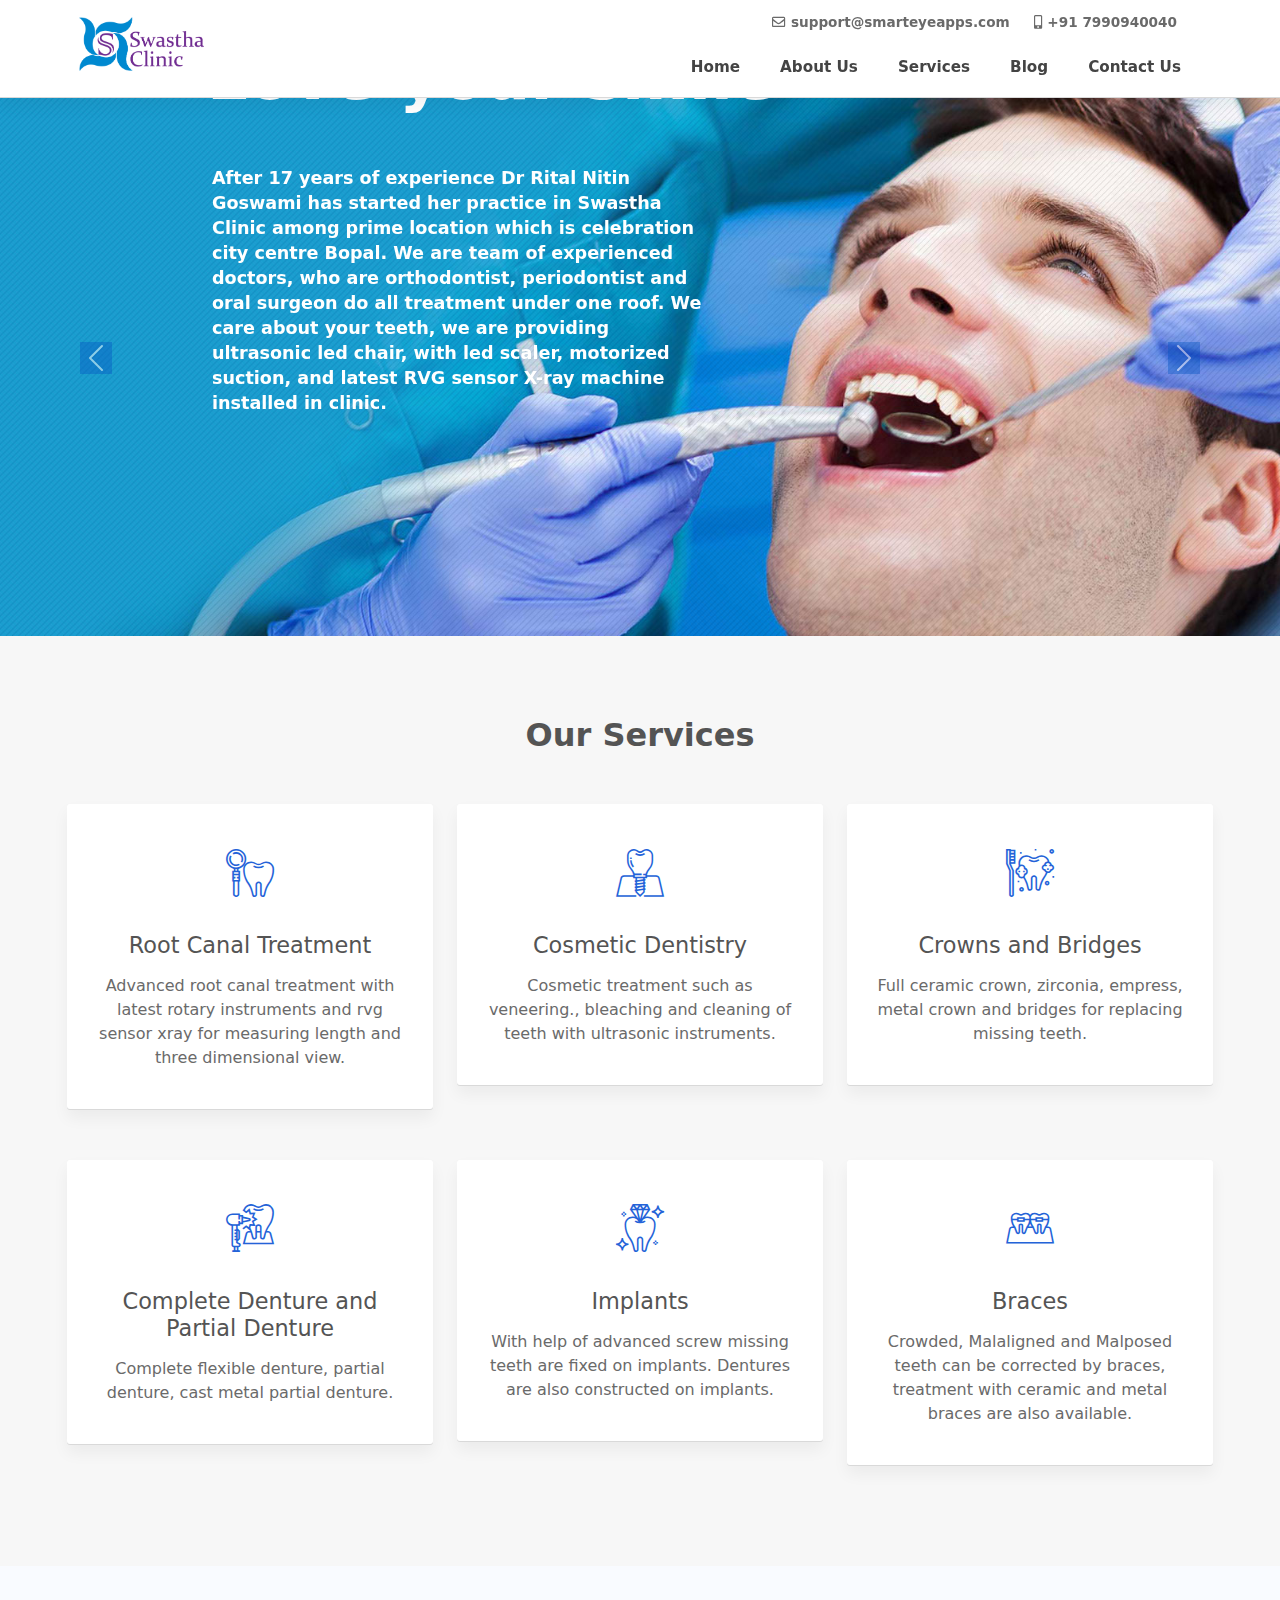
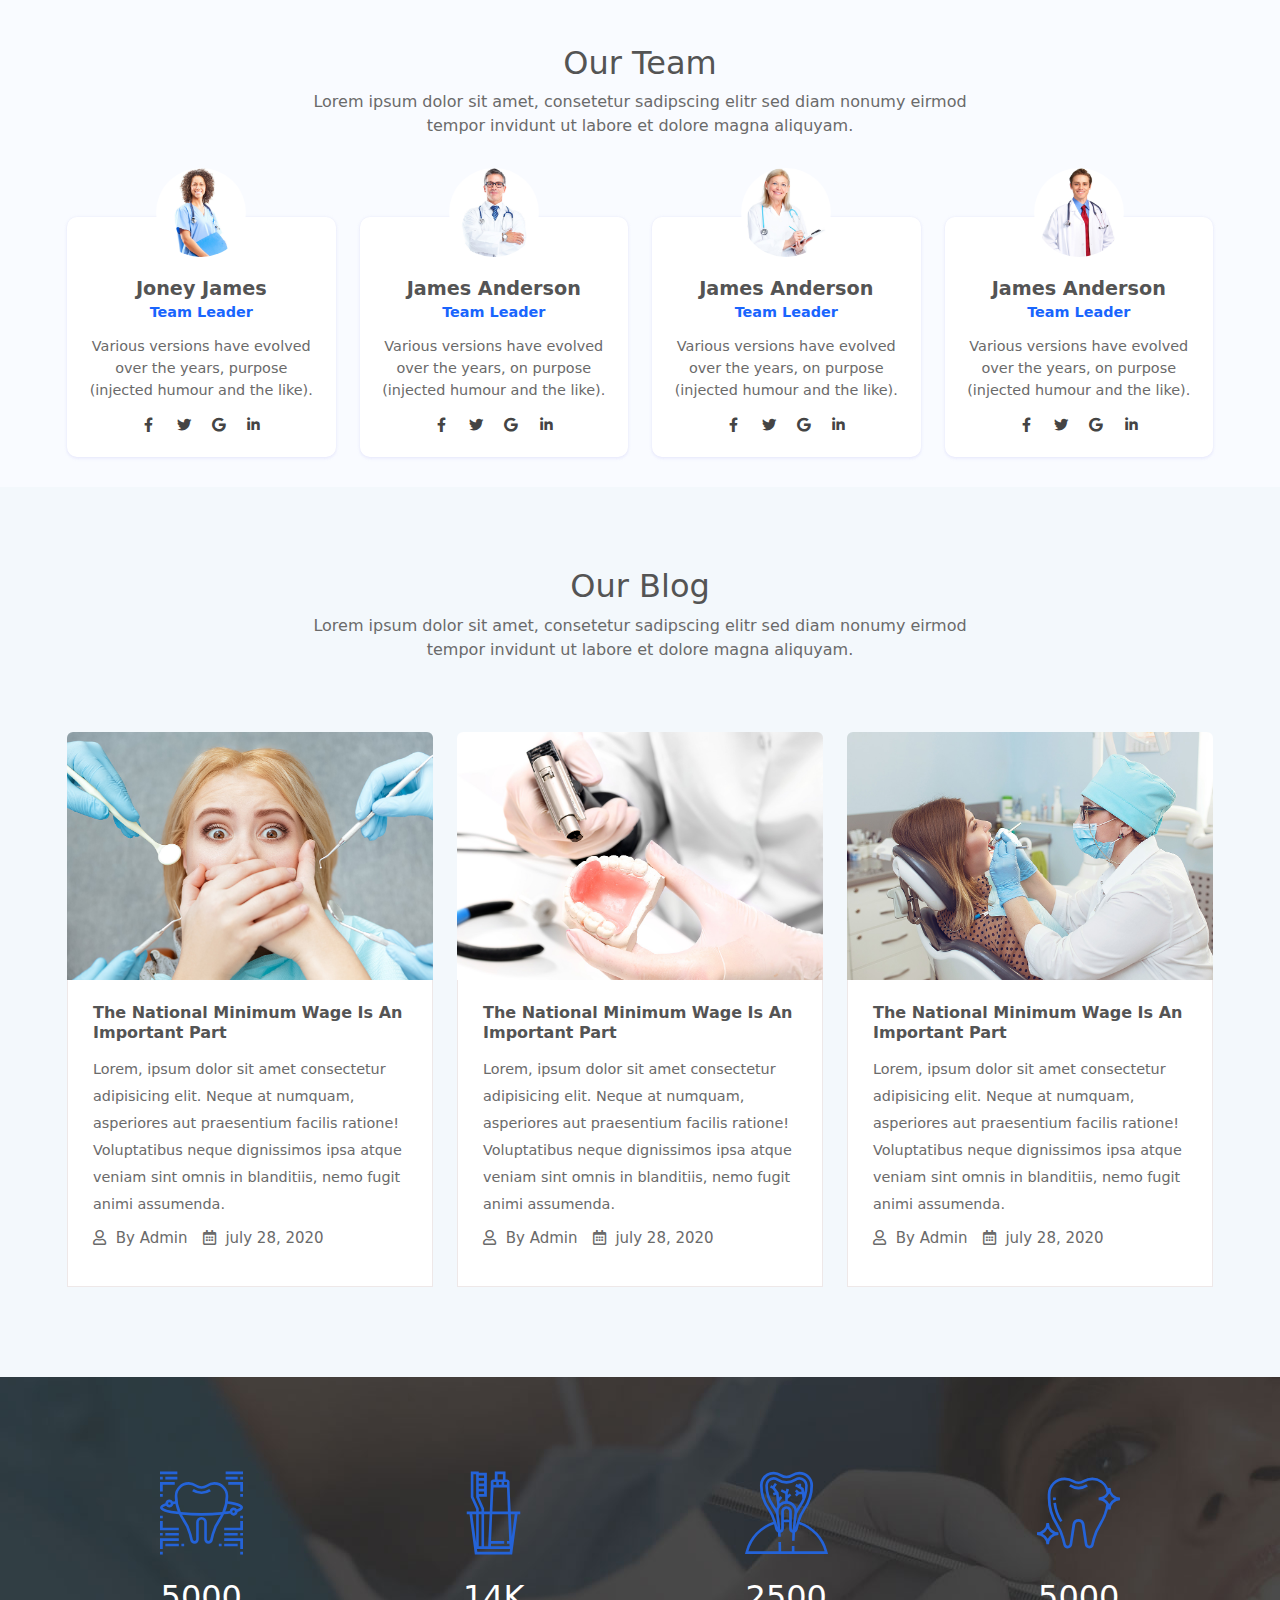
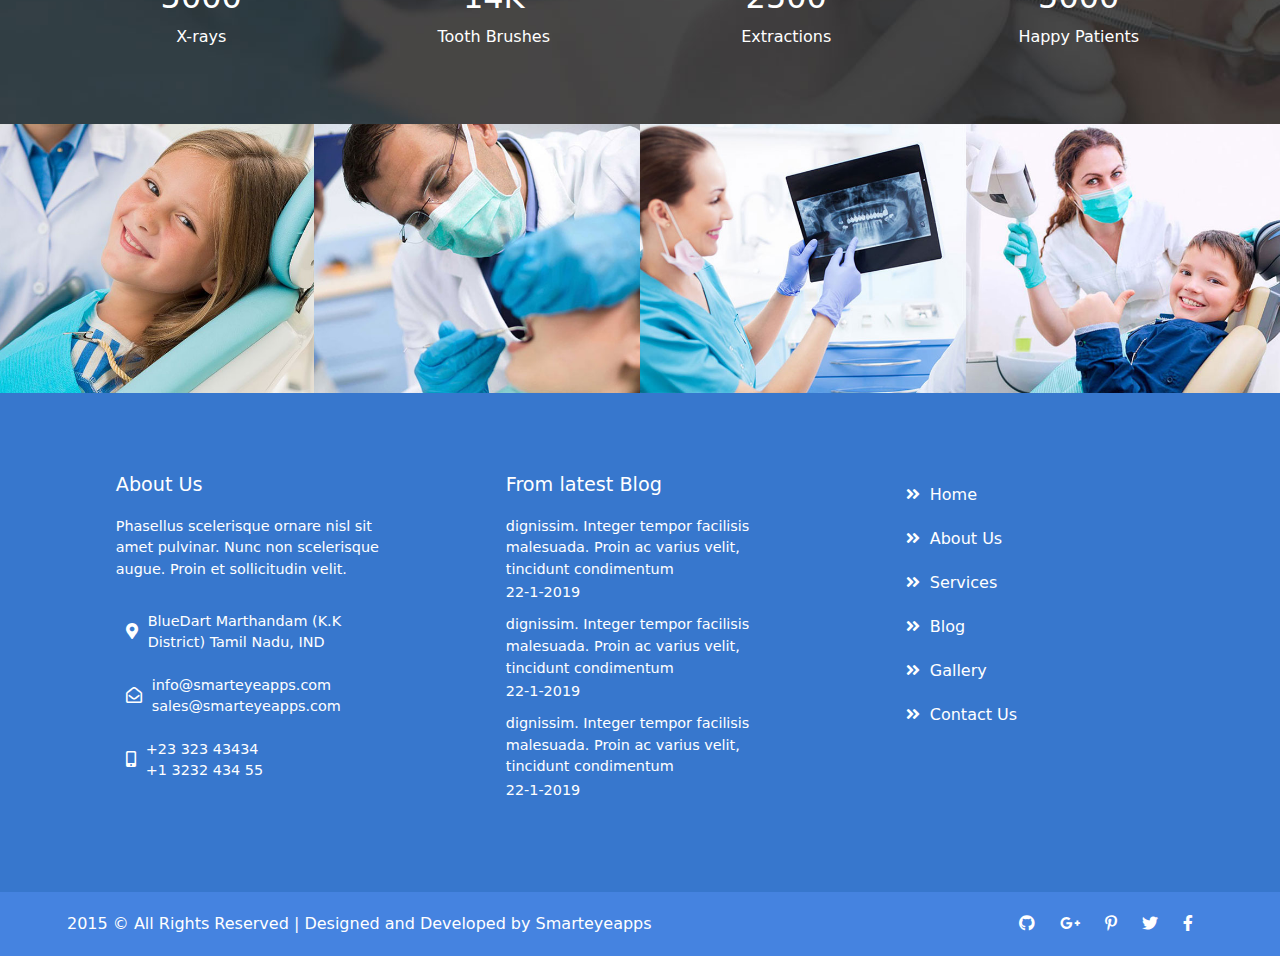
==== commit f10e1e1e: "removing appointment section, embedding google map in contact section, small layout fix in contact s" ====
--- a/index.html
+++ b/index.html
@@ -6,7 +6,7 @@
       name="viewport"
       content="width=device-width, initial-scale=1, shrink-to-fit=no"
     />
-    <title>Free NGO Resonsive Website Tempalte | Smarteyeapps.com</title>
+    <title>Free NGO Responsive Website Template | Smarteyeapps.com</title>
     <link
       rel="shortcut icon"
       href="assets/images/fav.png"
@@ -58,6 +58,7 @@
                     <i class="far fa-envelope"></i> support@smarteyeapps.com
                   </li>
                   <li><i class="fas fa-mobile-alt"></i> +91 7990940040</li>
+                  <!-- <li><i class="fas fa-mobile-alt"></i> +91 9427253059</li> -->
                 </ul>
               </div>
               <div class="nav-row">
@@ -129,6 +130,29 @@
               </p>
             </div>
           </div>
+          <div class="carousel-item">
+            <img
+              src="assets/images/s3.jpg"
+              class="d-block w-100"
+              alt="..."
+              style="aspect-ratio: 3/1.3; object-fit: cover"
+            />
+            <div class="carousel-caption d-none d-md-block">
+              <h3 class="animate__animated animate__backInLeft">
+                Love your smile
+              </h3>
+              <p class="animate__animated animate__backInRight">
+                After 17 years of experience Dr Rital Nitin Goswami has started
+                her practice in Swastha Clinic among prime location which is
+                celebration city centre Bopal. We are team of experienced
+                doctors, who are orthodontist, periodontist and oral surgeon do
+                all treatment under one roof. We care about your teeth, we are
+                providing ultrasonic led chair, with led scaler, motorized
+                suction, and latest RVG sensor X-ray machine installed in
+                clinic.
+              </p>
+            </div>
+          </div>
         </div>
         <a href="about.html" title="about"></a>
         <button
@@ -154,7 +178,7 @@
 
     <!--     Appointment Booking Bos-->
 
-    <div class="container-fluid booking-container">
+    <!-- <div class="container-fluid booking-container">
       <div class="container">
         <div class="col-md-10 mx-auto">
           <div class="booking-box row">
@@ -199,7 +223,7 @@
           </div>
         </div>
       </div>
-    </div>
+    </div> -->
 
     <!--    Services Starts Here   -->
 
@@ -541,6 +565,11 @@
         </div>
       </div>
     </section>
+
+    <!-- Reviews -->
+    <!-- <div
+      class="d-flex justify-content-center align-items-center mb-3 mt-3"
+    ></div> -->
 
     <!-- Gallery -->
 
--- a/assets/css/style.css
+++ b/assets/css/style.css
@@ -478,7 +478,7 @@
   background-color: rgba(6, 86, 194, 0.8);
 }
 
-.booking-container {
+/* .booking-container {
   position: absolute;
   margin-top: -40px;
   z-index: 999;
@@ -495,12 +495,12 @@
 }
 .booking-container .booking-box button {
   box-shadow: none;
-}
+} */
 
 .services {
   background-color: #f7f7f7;
   padding: 50px;
-  padding-top: 160px;
+  /* padding-top: 160px; */
 }
 @media screen and (max-width: 940px) {
   .services {
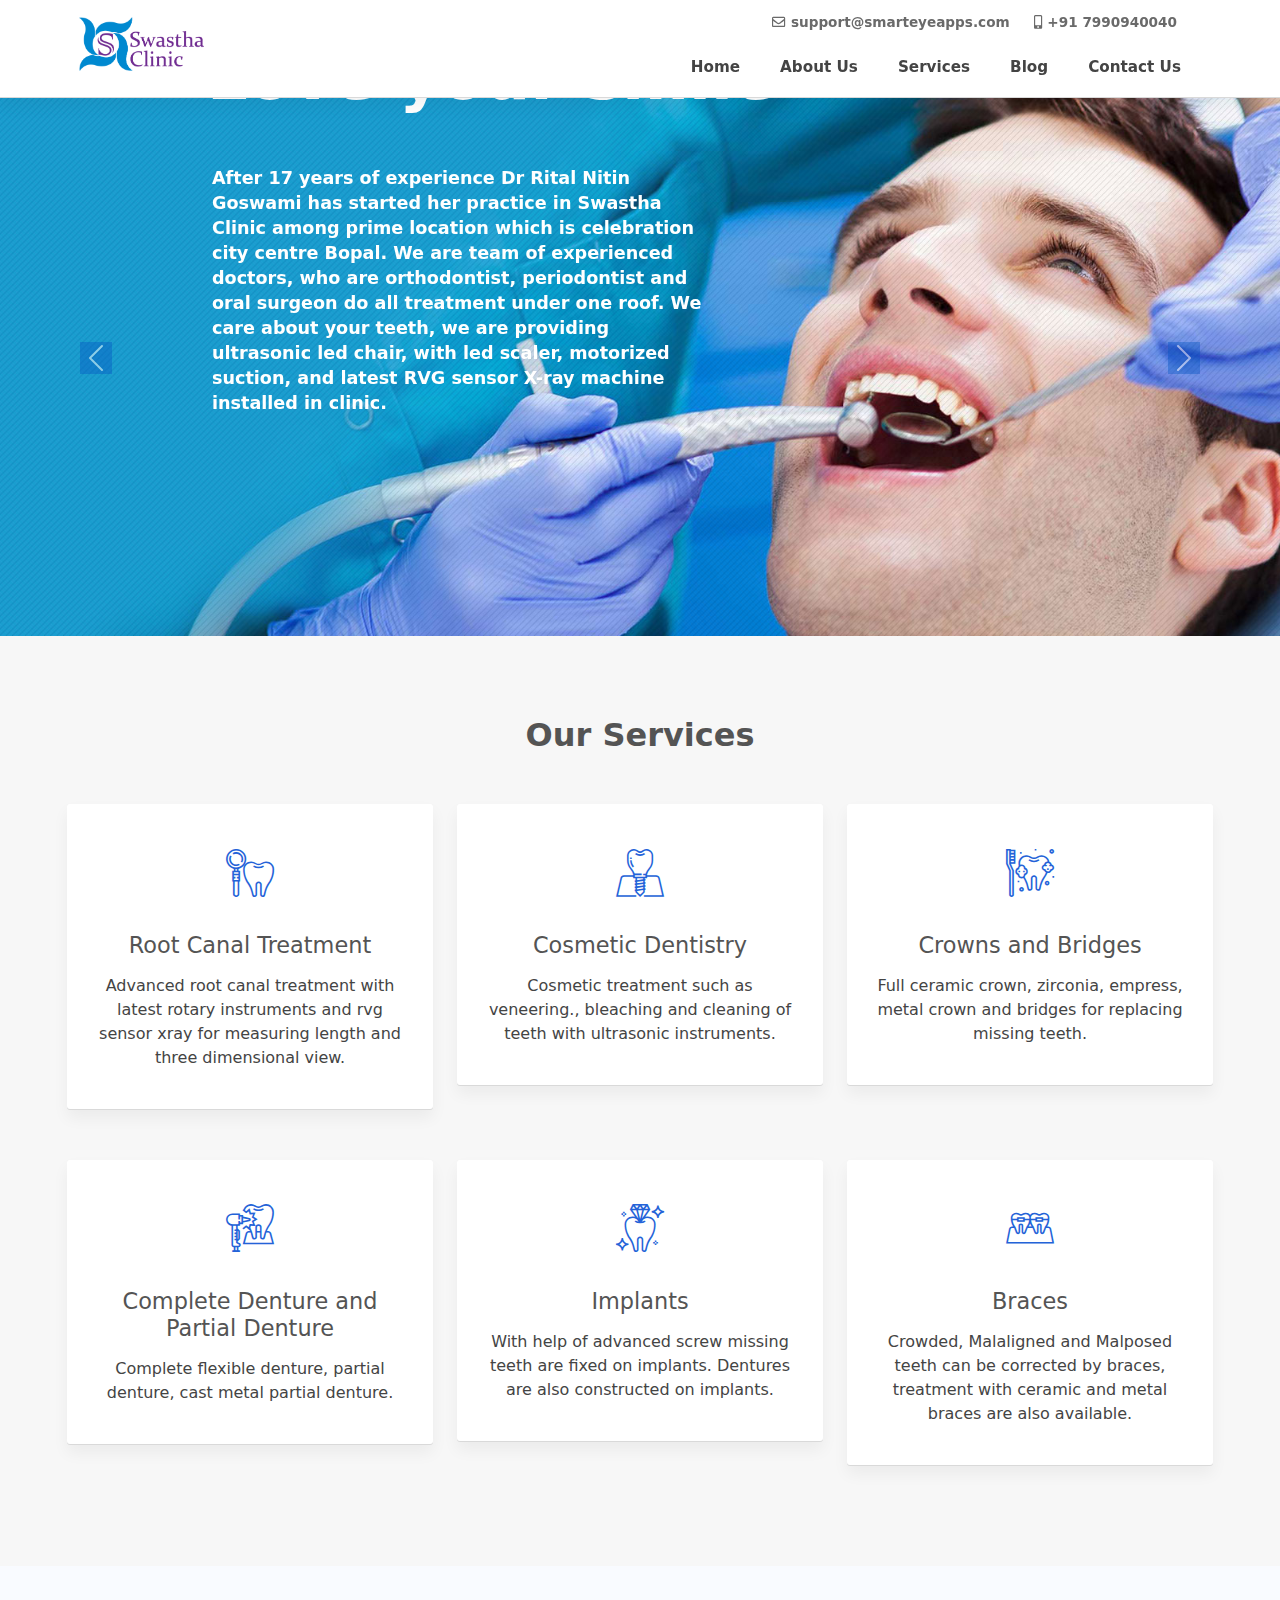
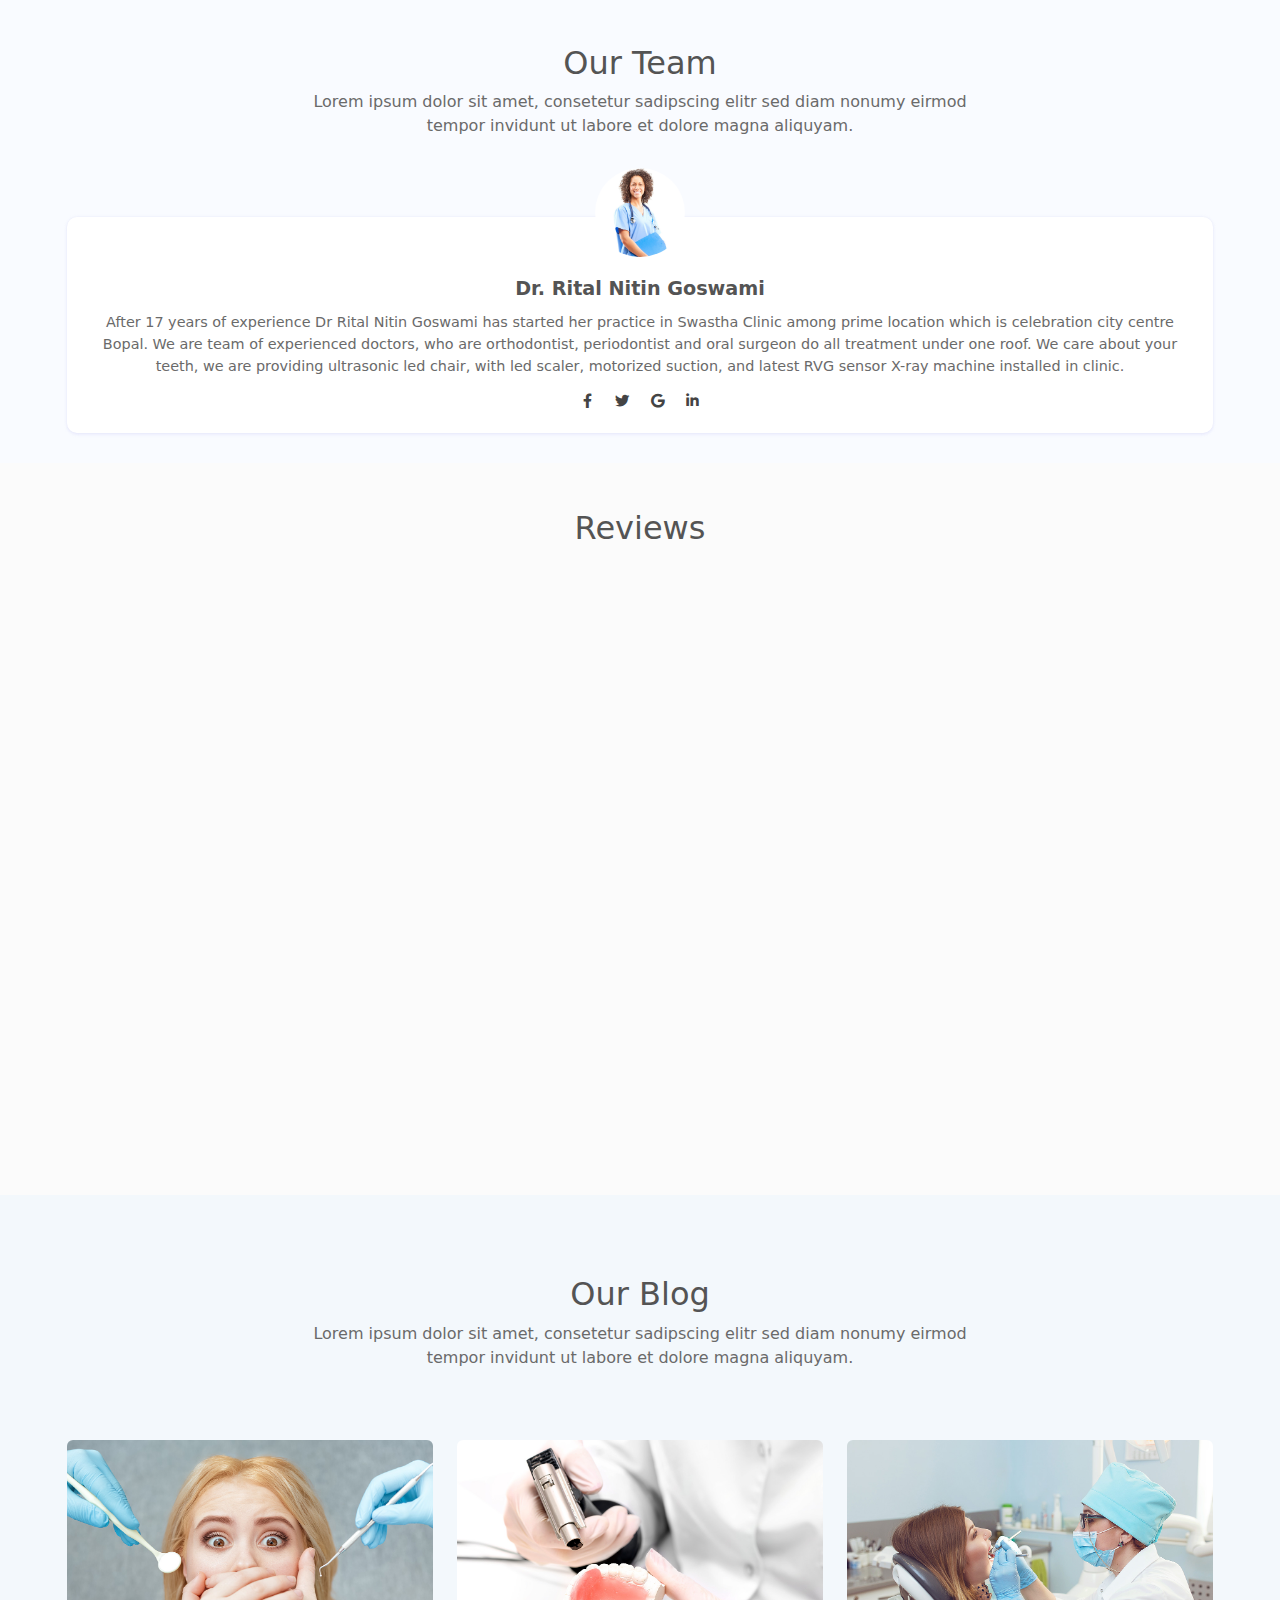
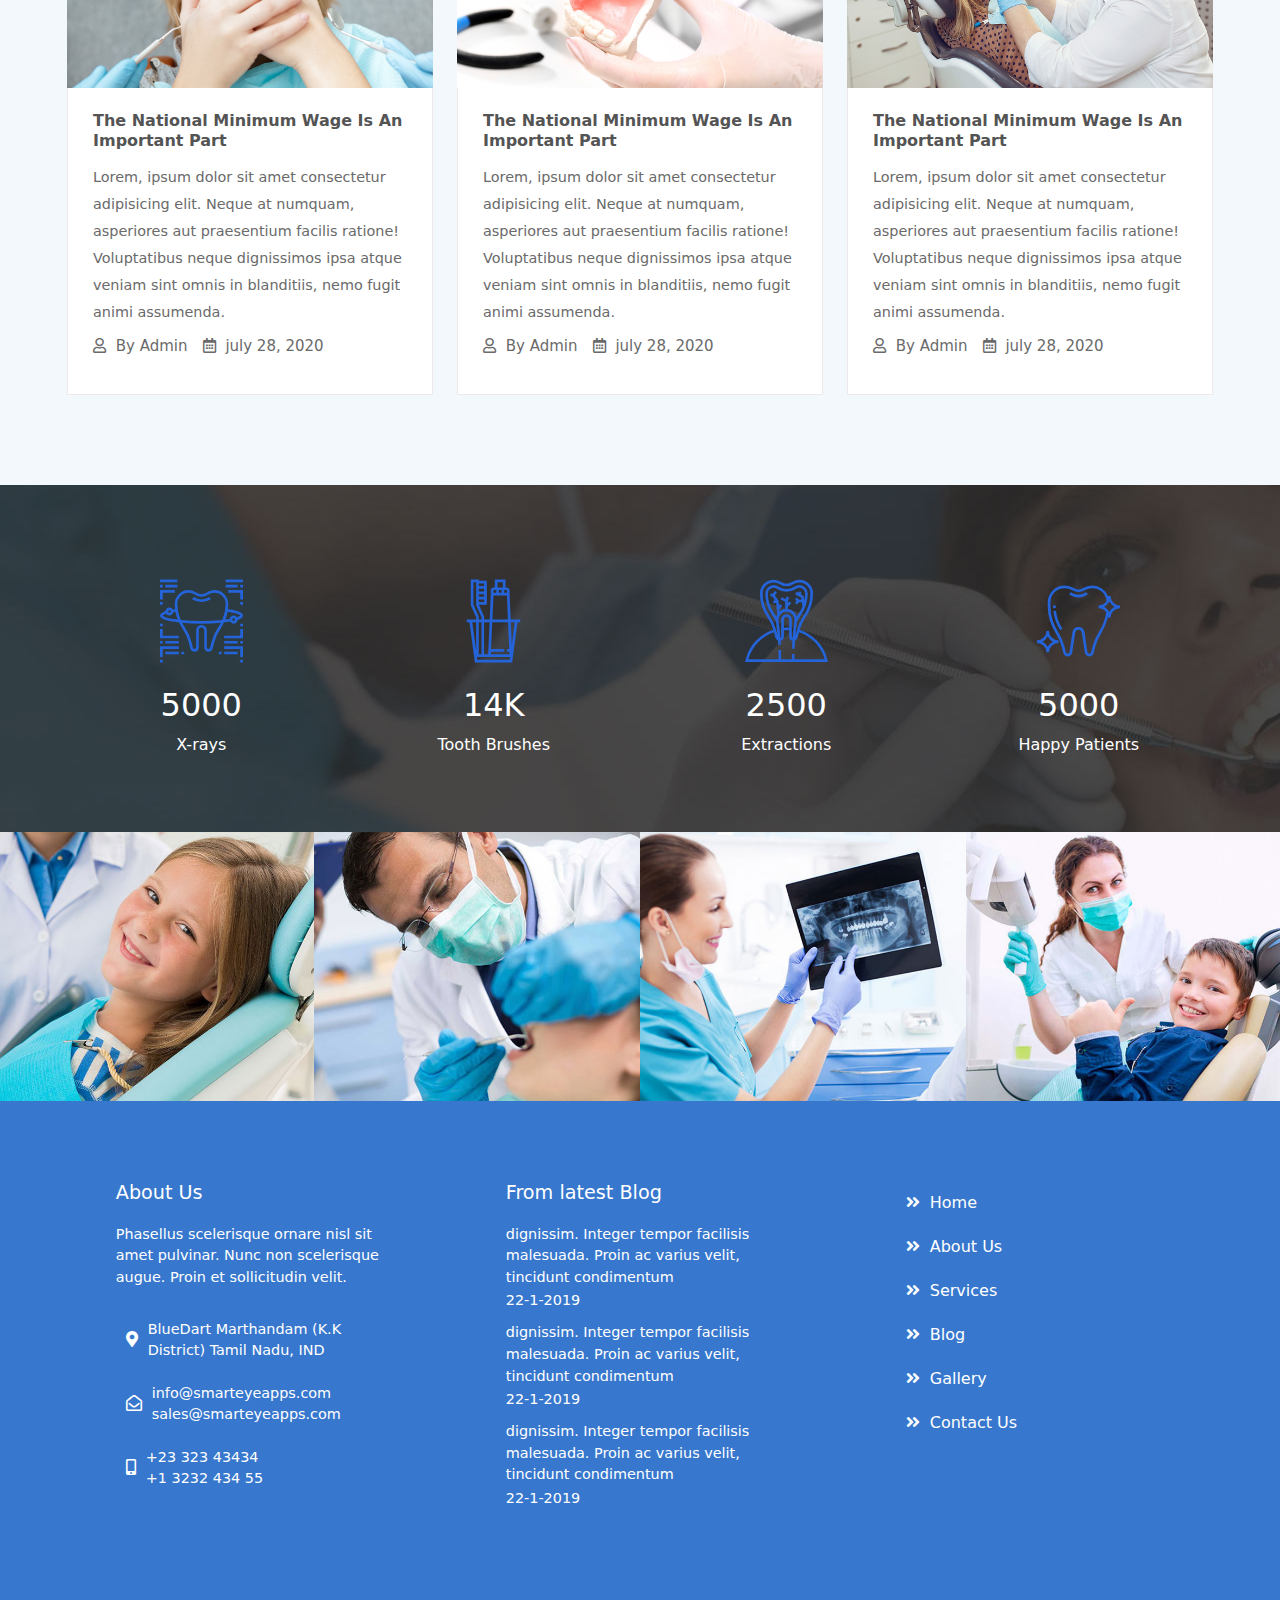
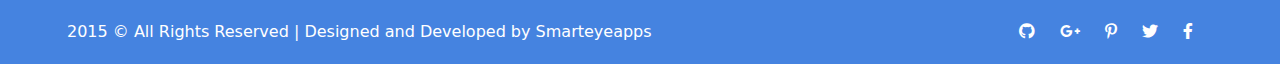
==== commit c979163d: "added review sections changed service section" ====
--- a/index.html
+++ b/index.html
@@ -7,6 +7,7 @@
       content="width=device-width, initial-scale=1, shrink-to-fit=no"
     />
     <title>Free NGO Responsive Website Template | Smarteyeapps.com</title>
+
     <link
       rel="shortcut icon"
       href="assets/images/fav.png"
@@ -239,83 +240,96 @@
         </div>
         <div class="servic-row row">
           <div class="servic-col col-md-4">
-            <div class="servcover">
-              <!-- <img src="assets/images/icon/001.png" alt="" /> -->
-              <div class="service-icon">
-                <i class="flaticon-020-decay"></i>
-              </div>
-              <h4>Root Canal Treatment</h4>
-              <p>
-                Advanced root canal treatment with latest rotary instruments and
-                rvg sensor xray for measuring length and three dimensional view.
-              </p>
-            </div>
+            <a href="i-service.html#root-canal">
+              <div class="servcover">
+                <!-- <img src="assets/images/icon/001.png" alt="" /> -->
+                <div class="service-icon">
+                  <i class="flaticon-020-decay"></i>
+                </div>
+                <h4>Root Canal Treatment</h4>
+                <p>
+                  Advanced root canal treatment with latest rotary instruments
+                  and rvg sensor xray for measuring length and three dimensional
+                  view.
+                </p>
+              </div>
+            </a>
           </div>
           <div class="servic-col col-md-4">
-            <div class="servcover">
-              <!-- <img src="assets/images/icon/002.png" alt="" /> -->
-              <div class="service-icon">
-                <i class="flaticon-011-implants"></i>
-              </div>
-              <h4>Cosmetic Dentistry</h4>
-              <p>
-                Cosmetic treatment such as veneering., bleaching and cleaning of
-                teeth with ultrasonic instruments.
-              </p>
-            </div>
+            <a href="i-service.html#cosmetic-dentistry">
+              <div class="servcover">
+                <!-- <img src="assets/images/icon/002.png" alt="" /> -->
+                <div class="service-icon">
+                  <i class="flaticon-011-implants"></i>
+                </div>
+                <h4>Cosmetic Dentistry</h4>
+                <p>
+                  Cosmetic treatment such as veneering., bleaching and cleaning
+                  of teeth with ultrasonic instruments.
+                </p>
+              </div>
+            </a>
           </div>
           <div class="servic-col col-md-4">
-            <div class="servcover">
-              <!-- <img src="assets/images/icon/003.png" alt="" /> -->
-              <div class="service-icon">
-                <i class="flaticon-024-toothbrush"></i>
-              </div>
-              <h4>Crowns and Bridges</h4>
-              <p>
-                Full ceramic crown, zirconia, empress, metal crown and bridges
-                for replacing missing teeth.
-              </p>
-            </div>
+            <a href="i-service.html#crowns-bridges">
+              <div class="servcover" id="">
+                <!-- <img src="assets/images/icon/003.png" alt="" /> -->
+                <div class="service-icon">
+                  <i class="flaticon-024-toothbrush"></i>
+                </div>
+                <h4>Crowns and Bridges</h4>
+                <p>
+                  Full ceramic crown, zirconia, empress, metal crown and bridges
+                  for replacing missing teeth.
+                </p>
+              </div>
+            </a>
           </div>
           <div class="servic-col col-md-4">
-            <div class="servcover">
-              <!-- <img src="assets/images/icon/004.png" alt="" /> -->
-              <div class="service-icon">
-                <i class="flaticon-019-dentist"></i>
-              </div>
-              <h4>Complete Denture and Partial Denture</h4>
-              <p>
-                Complete flexible denture, partial denture, cast metal partial
-                denture.
-              </p>
-            </div>
+            <a href="i-service.html#denture">
+              <div class="servcover">
+                <!-- <img src="assets/images/icon/004.png" alt="" /> -->
+                <div class="service-icon">
+                  <i class="flaticon-019-dentist"></i>
+                </div>
+                <h4>Complete Denture and Partial Denture</h4>
+                <p>
+                  Complete flexible denture, partial denture, cast metal partial
+                  denture.
+                </p>
+              </div>
+            </a>
           </div>
           <div class="servic-col col-md-4">
-            <div class="servcover">
-              <!-- <img src="assets/images/icon/005.png" alt="" /> -->
-              <div class="service-icon">
-                <i class="flaticon-001-tooth-4"></i>
-              </div>
-              <h4>Implants</h4>
-              <p>
-                With help of advanced screw missing teeth are fixed on implants.
-                Dentures are also constructed on implants.
-              </p>
-            </div>
+            <a href="i-service.html#implants">
+              <div class="servcover">
+                <!-- <img src="assets/images/icon/005.png" alt="" /> -->
+                <div class="service-icon">
+                  <i class="flaticon-001-tooth-4"></i>
+                </div>
+                <h4>Implants</h4>
+                <p>
+                  With help of advanced screw missing teeth are fixed on
+                  implants. Dentures are also constructed on implants.
+                </p>
+              </div>
+            </a>
           </div>
           <div class="servic-col col-md-4">
-            <div class="servcover">
-              <!-- <img src="assets/images/icon/006.png" alt="" /> -->
-              <div class="service-icon">
-                <i class="flaticon-029-braces"></i>
-              </div>
-              <h4>Braces</h4>
-              <p>
-                Crowded, Malaligned and Malposed teeth can be corrected by
-                braces, treatment with ceramic and metal braces are also
-                available.
-              </p>
-            </div>
+            <a href="i-service.html#braces">
+              <div class="servcover">
+                <!-- <img src="assets/images/icon/006.png" alt="" /> -->
+                <div class="service-icon">
+                  <i class="flaticon-029-braces"></i>
+                </div>
+                <h4>Braces</h4>
+                <p>
+                  Crowded, Malaligned and Malposed teeth can be corrected by
+                  braces, treatment with ceramic and metal braces are also
+                  available.
+                </p>
+              </div>
+            </a>
           </div>
         </div>
       </div>
@@ -333,18 +347,26 @@
             tempor invidunt ut labore et dolore magna aliquyam.
           </p>
         </div>
-        <div class="team-row team row">
-          <div class="team-col col-md-3">
+        <div
+          class="team-row team row d-flex justify-content-center align-items-center"
+        >
+          <div class="team-col">
             <div class="teamdiv">
               <div class="image-part">
                 <img src="assets/images/team/d4.jpg" alt="" />
               </div>
               <div class="detail-part">
-                <h3>Joney James</h3>
-                <span>Team Leader</span>
-                <p>
-                  Various versions have evolved over the years, purpose
-                  (injected humour and the like).
+                <h3>Dr. Rital Nitin Goswami</h3>
+                <!-- <span>Team Leader</span> -->
+                <p>
+                  After 17 years of experience Dr Rital Nitin Goswami has
+                  started her practice in Swastha Clinic among prime location
+                  which is celebration city centre Bopal. We are team of
+                  experienced doctors, who are orthodontist, periodontist and
+                  oral surgeon do all treatment under one roof. We care about
+                  your teeth, we are providing ultrasonic led chair, with led
+                  scaler, motorized suction, and latest RVG sensor X-ray machine
+                  installed in clinic.
                 </p>
                 <div class="social-links">
                   <a href="#" tabindex="-1"
@@ -359,7 +381,7 @@
               </div>
             </div>
           </div>
-          <div class="team-col col-md-3">
+          <!-- <div class="team-col col-md-3">
             <div class="teamdiv">
               <div class="image-part">
                 <img src="assets/images/team/d3.jpg" alt="" />
@@ -433,11 +455,33 @@
                 </div>
               </div>
             </div>
-          </div>
+          </div> -->
         </div>
       </div>
     </section>
-
+    <section
+      class="mb-3 mt-3 mx-auto"
+      style="
+        max-width: 1170px;
+        height: 700px;
+        overflow-y: scroll;
+        overflow-x: auto;
+      "
+    >
+      <div class="session-title">
+        <h2>Reviews</h2>
+      </div>
+      <div
+        class="sk-ww-google-reviews"
+        style="height: 700px"
+        data-embed-id="252553"
+      ></div>
+      <script
+        src="https://widgets.sociablekit.com/google-reviews/widget.js"
+        async
+        defer
+      ></script>
+    </section>
     <section class="bg-06">
       <div class="container">
         <div class="row">
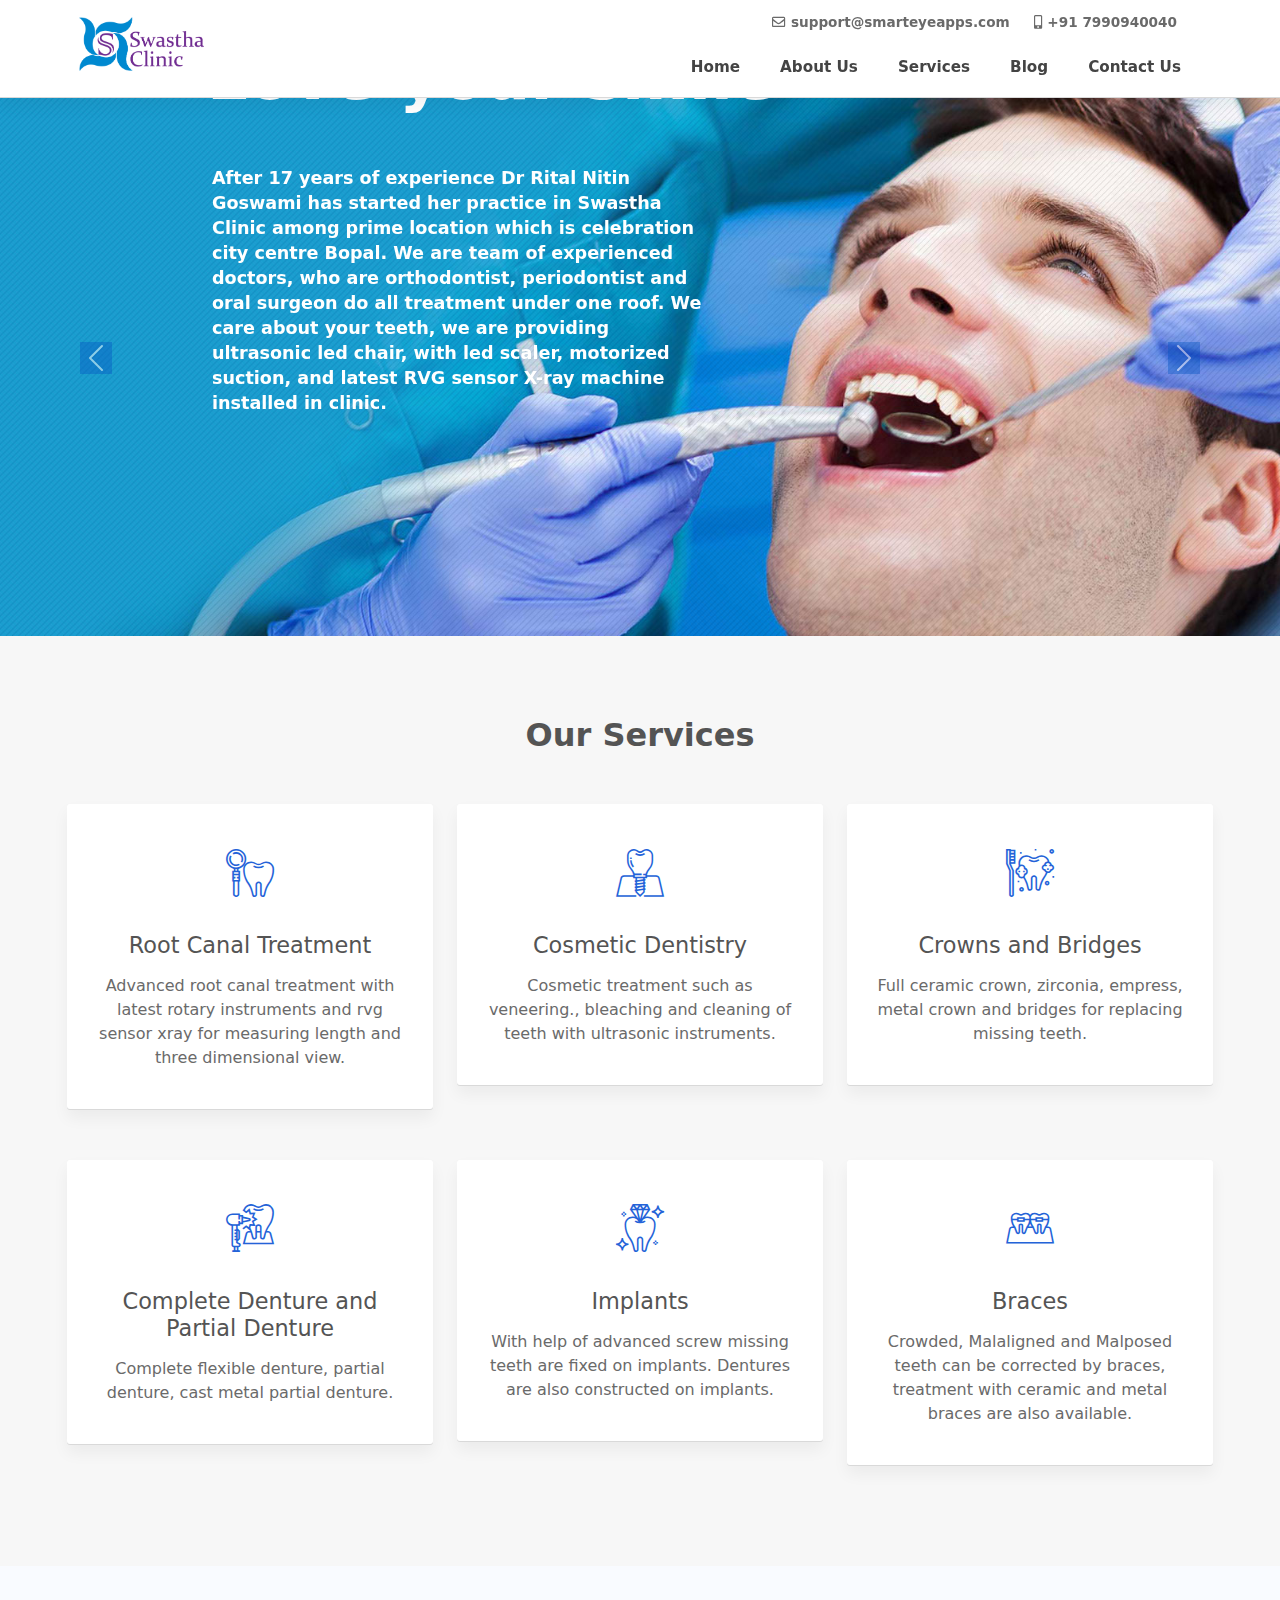
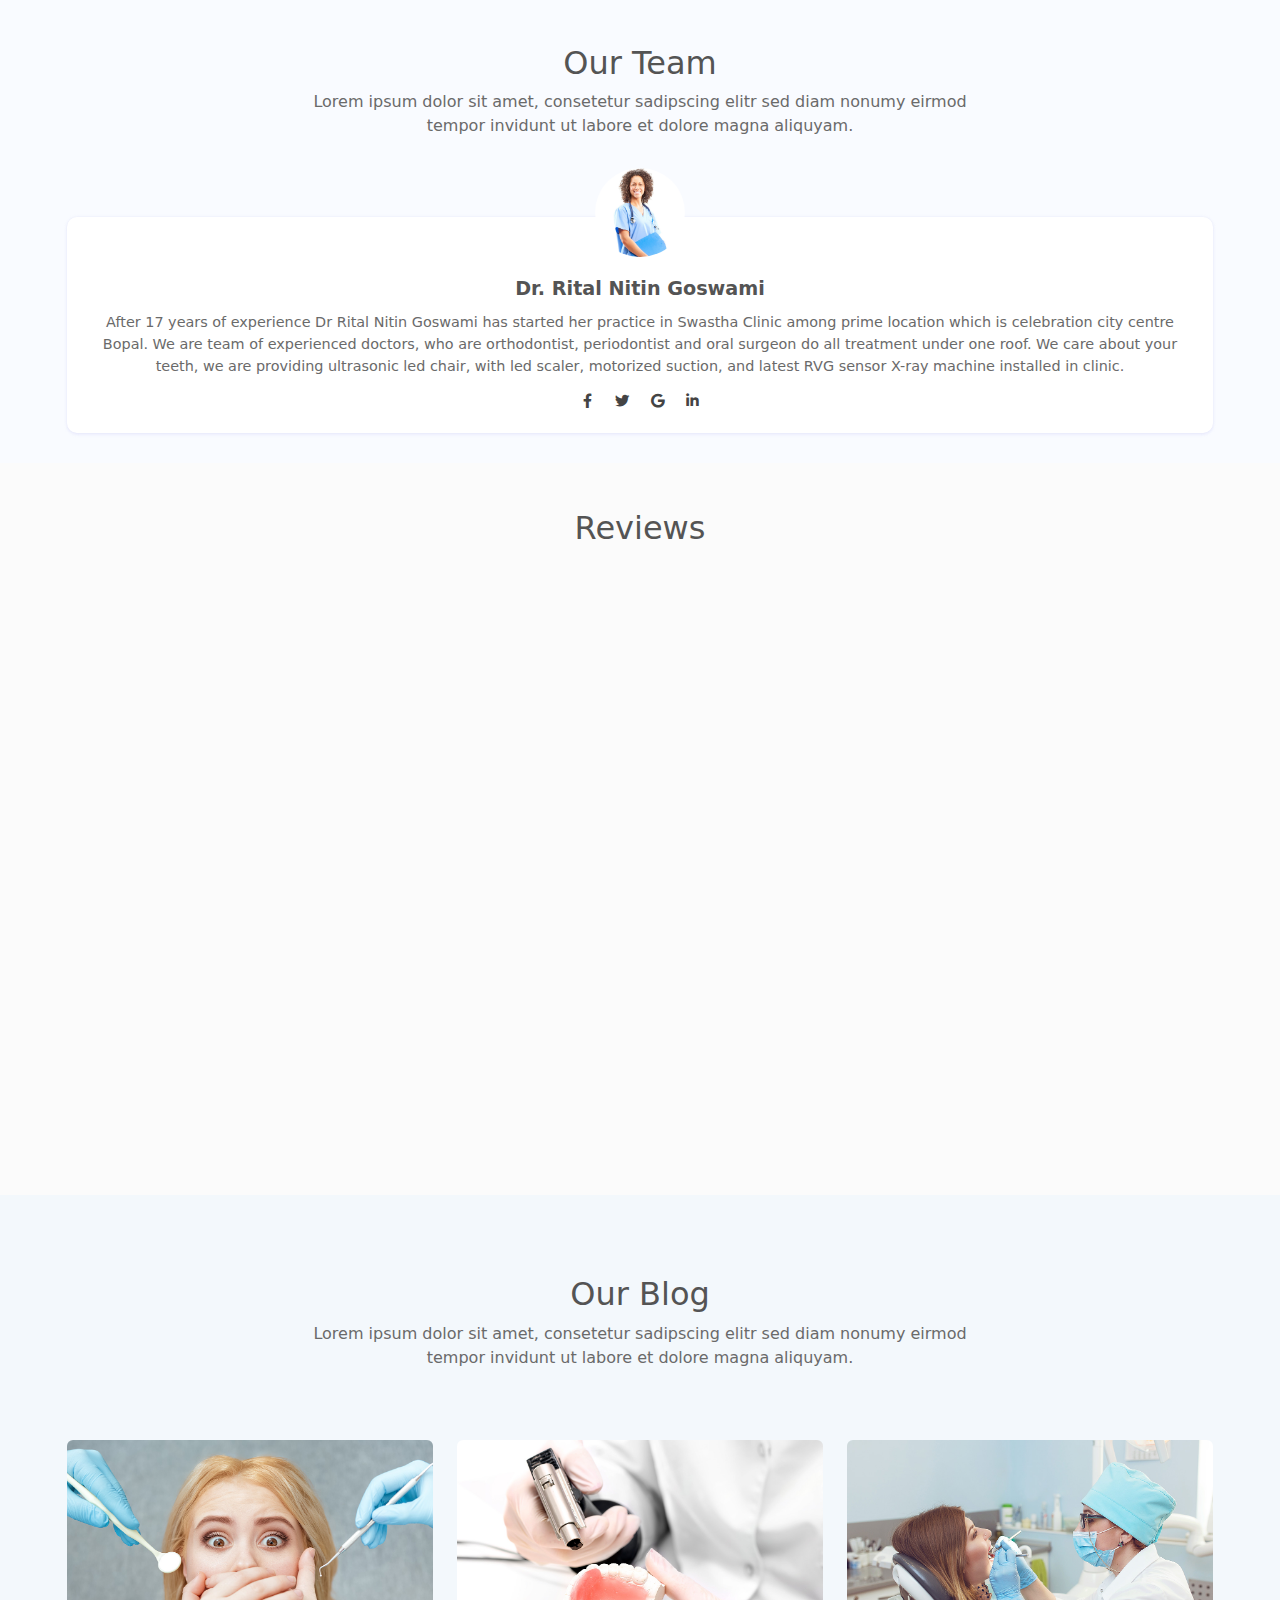
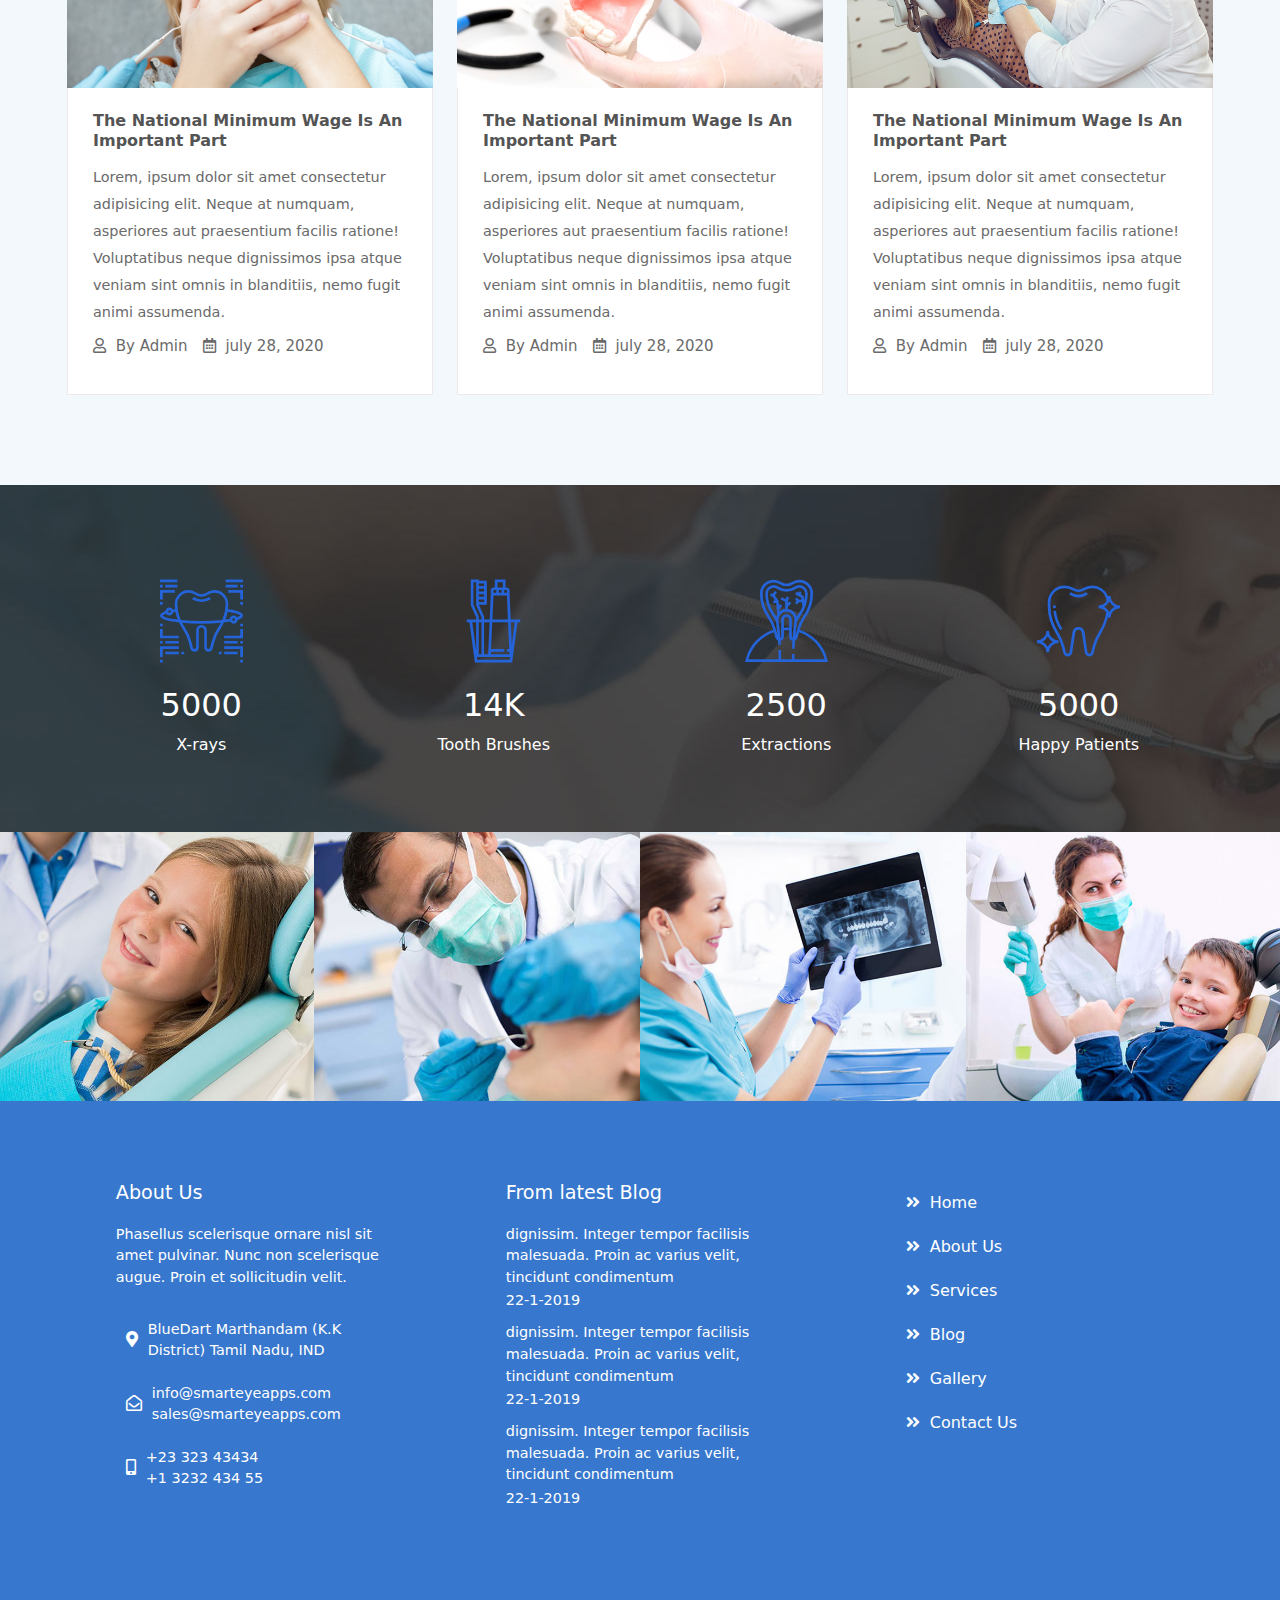
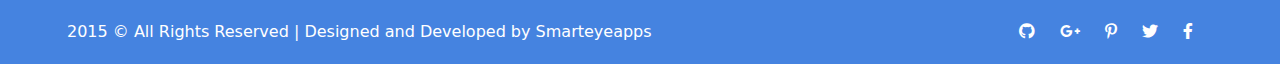
==== commit 23bac06e: "write a script to navigate user to new page on clicking any service" ====
--- a/index.html
+++ b/index.html
@@ -240,96 +240,83 @@
         </div>
         <div class="servic-row row">
           <div class="servic-col col-md-4">
-            <a href="i-service.html#root-canal">
-              <div class="servcover">
-                <!-- <img src="assets/images/icon/001.png" alt="" /> -->
-                <div class="service-icon">
-                  <i class="flaticon-020-decay"></i>
-                </div>
-                <h4>Root Canal Treatment</h4>
-                <p>
-                  Advanced root canal treatment with latest rotary instruments
-                  and rvg sensor xray for measuring length and three dimensional
-                  view.
-                </p>
-              </div>
-            </a>
+            <div class="servcover" id="home-root-canal">
+              <!-- <img src="assets/images/icon/001.png" alt="" /> -->
+              <div class="service-icon">
+                <i class="flaticon-020-decay"></i>
+              </div>
+              <h4>Root Canal Treatment</h4>
+              <p>
+                Advanced root canal treatment with latest rotary instruments and
+                rvg sensor xray for measuring length and three dimensional view.
+              </p>
+            </div>
           </div>
           <div class="servic-col col-md-4">
-            <a href="i-service.html#cosmetic-dentistry">
-              <div class="servcover">
-                <!-- <img src="assets/images/icon/002.png" alt="" /> -->
-                <div class="service-icon">
-                  <i class="flaticon-011-implants"></i>
-                </div>
-                <h4>Cosmetic Dentistry</h4>
-                <p>
-                  Cosmetic treatment such as veneering., bleaching and cleaning
-                  of teeth with ultrasonic instruments.
-                </p>
-              </div>
-            </a>
+            <div class="servcover" id="home-cosmetic-dentistry">
+              <!-- <img src="assets/images/icon/002.png" alt="" /> -->
+              <div class="service-icon">
+                <i class="flaticon-011-implants"></i>
+              </div>
+              <h4>Cosmetic Dentistry</h4>
+              <p>
+                Cosmetic treatment such as veneering., bleaching and cleaning of
+                teeth with ultrasonic instruments.
+              </p>
+            </div>
           </div>
           <div class="servic-col col-md-4">
-            <a href="i-service.html#crowns-bridges">
-              <div class="servcover" id="">
-                <!-- <img src="assets/images/icon/003.png" alt="" /> -->
-                <div class="service-icon">
-                  <i class="flaticon-024-toothbrush"></i>
-                </div>
-                <h4>Crowns and Bridges</h4>
-                <p>
-                  Full ceramic crown, zirconia, empress, metal crown and bridges
-                  for replacing missing teeth.
-                </p>
-              </div>
-            </a>
+            <div class="servcover" id="home-crown">
+              <!-- <img src="assets/images/icon/003.png" alt="" /> -->
+              <div class="service-icon">
+                <i class="flaticon-024-toothbrush"></i>
+              </div>
+              <h4>Crowns and Bridges</h4>
+              <p>
+                Full ceramic crown, zirconia, empress, metal crown and bridges
+                for replacing missing teeth.
+              </p>
+            </div>
           </div>
           <div class="servic-col col-md-4">
-            <a href="i-service.html#denture">
-              <div class="servcover">
-                <!-- <img src="assets/images/icon/004.png" alt="" /> -->
-                <div class="service-icon">
-                  <i class="flaticon-019-dentist"></i>
-                </div>
-                <h4>Complete Denture and Partial Denture</h4>
-                <p>
-                  Complete flexible denture, partial denture, cast metal partial
-                  denture.
-                </p>
-              </div>
-            </a>
+            <div class="servcover" id="home-denture">
+              <!-- <img src="assets/images/icon/004.png" alt="" /> -->
+              <div class="service-icon">
+                <i class="flaticon-019-dentist"></i>
+              </div>
+              <h4>Complete Denture and Partial Denture</h4>
+              <p>
+                Complete flexible denture, partial denture, cast metal partial
+                denture.
+              </p>
+            </div>
           </div>
           <div class="servic-col col-md-4">
-            <a href="i-service.html#implants">
-              <div class="servcover">
-                <!-- <img src="assets/images/icon/005.png" alt="" /> -->
-                <div class="service-icon">
-                  <i class="flaticon-001-tooth-4"></i>
-                </div>
-                <h4>Implants</h4>
-                <p>
-                  With help of advanced screw missing teeth are fixed on
-                  implants. Dentures are also constructed on implants.
-                </p>
-              </div>
-            </a>
+            <div class="servcover" id="home-implants">
+              <!-- <img src="assets/images/icon/005.png" alt="" /> -->
+              <div class="service-icon">
+                <i class="flaticon-001-tooth-4"></i>
+              </div>
+              <h4>Implants</h4>
+              <p>
+                With help of advanced screw missing teeth are fixed on implants.
+                Dentures are also constructed on implants.
+              </p>
+            </div>
           </div>
           <div class="servic-col col-md-4">
-            <a href="i-service.html#braces">
-              <div class="servcover">
-                <!-- <img src="assets/images/icon/006.png" alt="" /> -->
-                <div class="service-icon">
-                  <i class="flaticon-029-braces"></i>
-                </div>
-                <h4>Braces</h4>
-                <p>
-                  Crowded, Malaligned and Malposed teeth can be corrected by
-                  braces, treatment with ceramic and metal braces are also
-                  available.
-                </p>
-              </div>
-            </a>
+            <div class="servcover" id="home-braces">
+              <!-- <img src="assets/images/icon/006.png" alt="" /> -->
+              <div class="service-icon">
+                <i class="flaticon-029-braces"></i>
+              </div>
+              <h4>Braces</h4>
+              <p>
+                Crowded, Malaligned and Malposed teeth can be corrected by
+                braces, treatment with ceramic and metal braces are also
+                available.
+              </p>
+            </div>
           </div>
         </div>
       </div>
